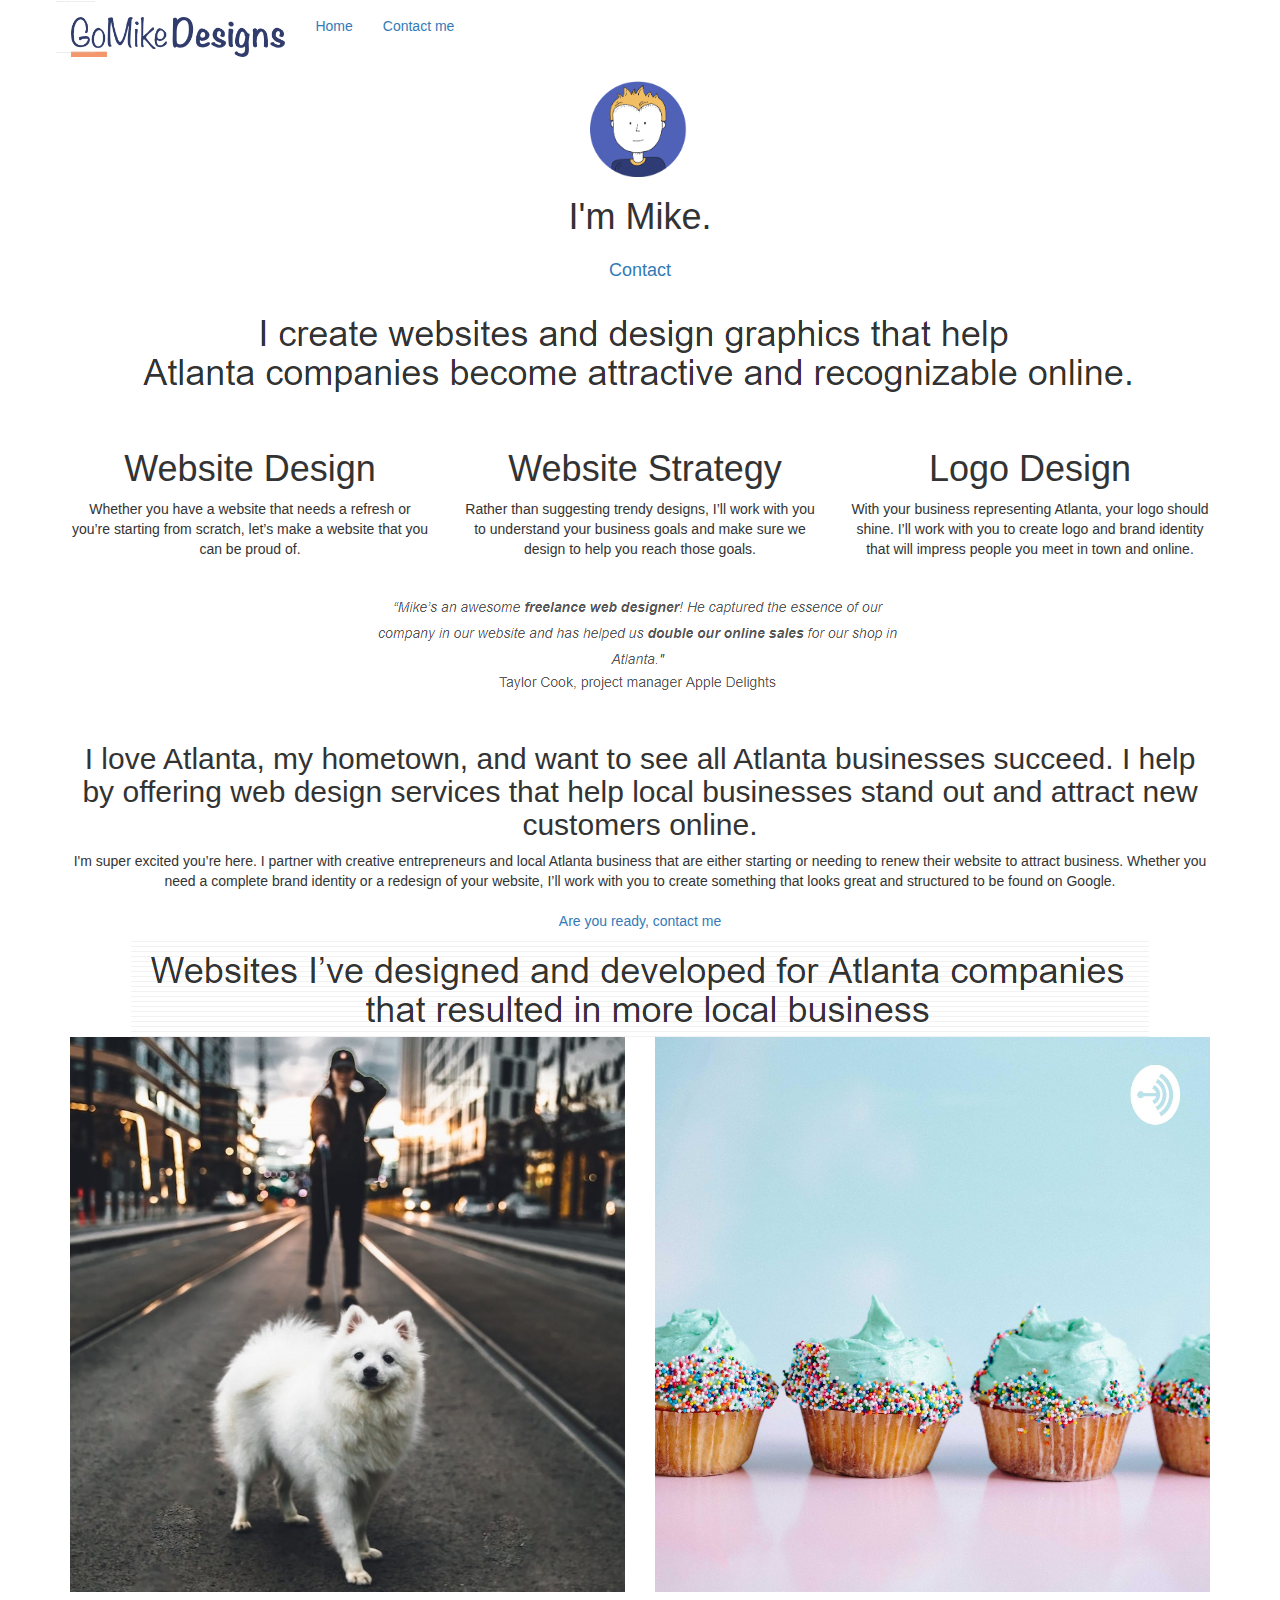
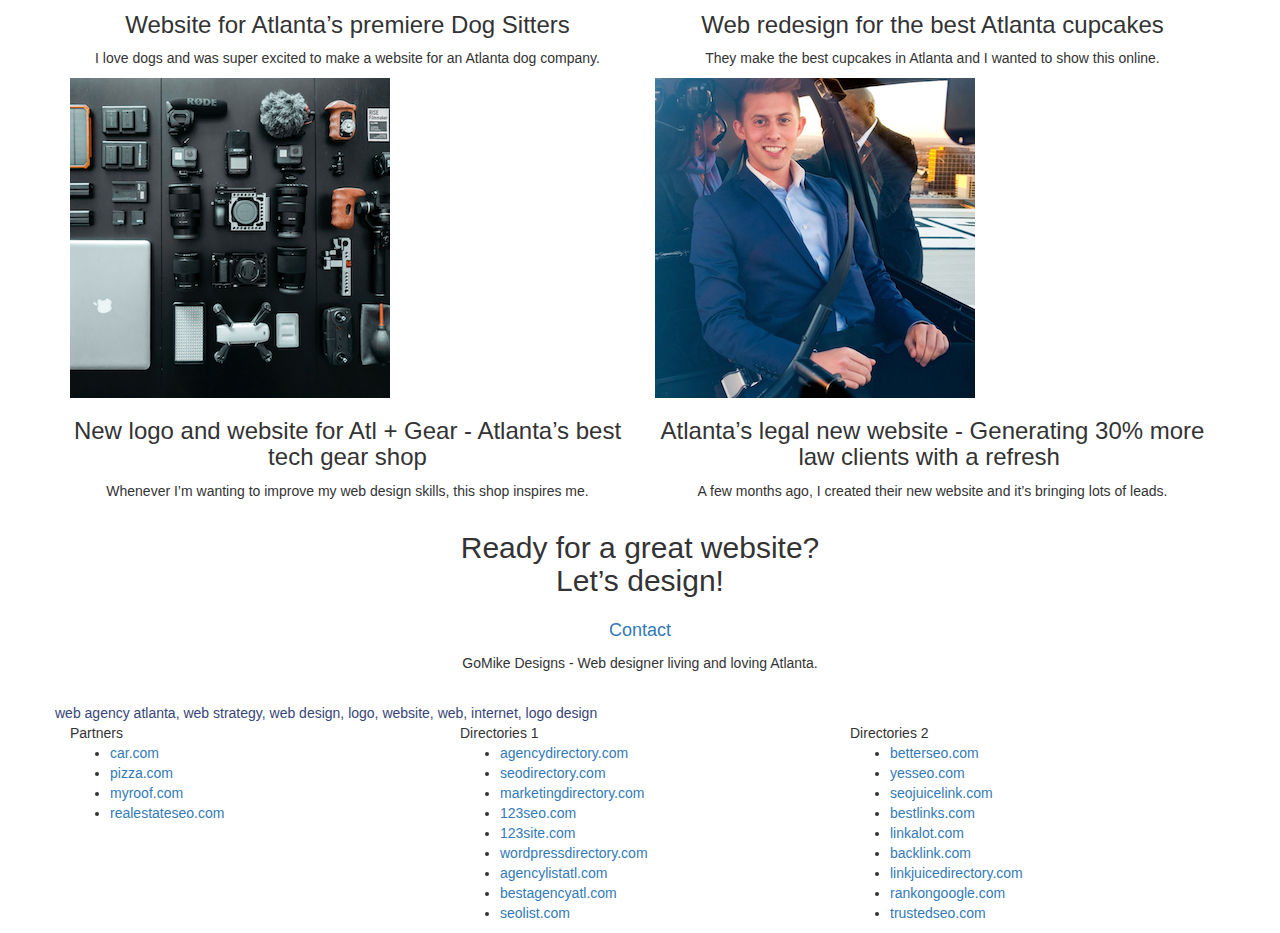
==== index.html @ 434ac01a "Update index.html" ====
<!doctype html>
<html lang="Default">
<head>
    <meta charset="utf-8">
    <meta name="keywords" content="seo, google, website, internet, web design, design agency, design agency, design agency, design agency, design agency, design agency, logo design atlanta">
    <meta name="description" content="I'm Mike and your should hire me to build your website">
    <meta name="viewport" content="width=device-width, initial-scale=1.0, viewport-fit=cover">
    <link rel="shortcut icon" type="image/png" href="favicon.jpg">
    
	<link rel="stylesheet" type="text/css" href="./css/bootstrap.css">
	<link rel="stylesheet" type="text/css" href="style.css">
	<link rel="stylesheet" type="text/css" href="./css/font-awesome.css">
	<link rel="stylesheet" type="text/css" href="./css/et-line.css">
	
    
	<script src="./js/jquery-2.1.0.js"></script>
	<script src="./js/bootstrap.js"></script>
	<script src="./js/blocs.js"></script>
	<script src="./js/jquery.touchSwipe.js"></script>
	<script src="./js/gmaps.js"></script>

    <title>.</title>

    
<!-- Analytics -->
 
<!-- Analytics END -->
    
</head>
<body>
<!-- Main container -->
<div class="page-container">
    
<!-- bloc-0 -->
<div class="bloc bgc-white l-bloc " id="bloc-0">
	<div class="container bloc-sm">
		<nav class="navbar row">
			<div class="navbar-header">
					<div class="keywords" style="color:#cccccc;font-size:1px;">web agency atlanta, web strategy, web design, logo, website, web, internet, logo design</div>
				<a class="navbar-brand" href="index.html"><img src="img/atlanta%20web%20design%20logo.png" alt="logo, seo, google, website, internet, web design, design agency" height="40" /></a>
					<div class="keywords" style="color:#cccccc;font-size:1px;">web agency atlanta, web strategy, web design, logo, website, web, internet, logo design</div>

				<button id="nav-toggle" type="button" class="ui-navbar-toggle navbar-toggle" data-toggle="collapse" data-target=".navbar-1">
					<span class="sr-only">Toggle navigation</span><span class="icon-bar"></span><span class="icon-bar"></span><span class="icon-bar"></span>
				</button>
			</div>
			<div class="collapse navbar-collapse navbar-1 special-dropdown-nav" aria-label="Primary">
				<ul class="site-navigation nav navbar-nav">
					<li>
						<a href="index.html">Home</a>
					</li>
					<li>
					</li>
					<li>
						<a href="page2.html">Contact me</a>
					</li>
				</ul>
			</div>
		</nav>
	</div>
</div>
<!-- bloc-0 END -->

<!-- bloc-1-hero -->
<div class="bloc bgc-dark-slate-blue bg-atlanta-20made-20sign d-bloc bg-t-edge bloc-bg-texture texture-paper b-parallax" id="bloc-1-hero">
	<div class="container bloc-lg">
		<div class="row tight-width-whitespace">
			<div class="col-sm-12">
				<img src="img/atlanta%20web%20designer%20mike.png" class="center-block image-resize-mode" width="100" alt="atlanta web designer mike,seo, google, website, internet, web design, design agency" />
				<h1 class="text-center hero-bloc-text tc-white ">
					I'm Mike.
				</h1>
				<div class="text-center">
					<a href="page2.html" class="btn btn-lg btn-clean btn-rd cta-hero btn-atomic-tangerine" id="cta-hero">Contact</a>
				</div>
			</div>
		</div>
	</div>
</div>
<!-- bloc-1-hero END -->

<!-- bloc-2-services -->
<div class="bloc bgc-white l-bloc" id="bloc-2-services">
	<div class="container bloc-md">
		<div class="row">
			<div class="col-sm-12 text-center">
				<img alt="web agency, web design, logo design, atlanta agency, mike" src="img/title.png" />
			</div>
		</div>
		<div class="row voffset-lg med-width-whitespace">
			<div class="col-sm-4">
				<div class="text-center">
					<span class="et-icon-browser sm-shadow icon-dark-slate-blue icons icon-lg"></span>
				</div>
				<h1 class="mg-md text-center service-header">
					Website Design
				</h1>
				<p class="text-center ">
					Whether you have a website that needs a refresh or you&rsquo;re starting from scratch, let&rsquo;s make a website that you can be proud of.
				</p>
			</div>
			<div class="col-sm-4">
				<div class="text-center">
					<span class="et-icon-presentation sm-shadow icon-dark-slate-blue icons icon-lg"></span>
				</div>
				<h1 class="mg-md text-center service-header">
					&nbsp;Website Strategy
				</h1>
				<p class="text-center ">
					Rather than suggesting trendy designs, I&rsquo;ll work with you to understand your business goals and make sure we design to help you reach those goals.<br>
				</p>
			</div>
			<div class="col-sm-4">
				<div class="text-center">
					<span class="et-icon-edit sm-shadow icon-dark-slate-blue icons icon-lg"></span>
				</div>
				<h1 class="mg-md text-center service-header">
					Logo Design
				</h1>
				<p class="text-center ">
					With your business representing Atlanta, your logo should shine. I&rsquo;ll work with you to create logo and brand identity that will impress people you meet in town and online.
				</p>
			</div>
		</div>
		<div class="row voffset-lg voffset">
			<div class="col-xs-12 col-md-8 col-md-offset-2 text-center">
				<img alt="web agency, web design, logo design " src="img/quote.png" />
			</div>
		</div>
	</div>
</div>
<!-- bloc-2-services END -->

<!-- bloc-3-what-i-do -->
<div class="bloc tc-white bgc-atomic-tangerine bloc-bg-texture texture-paper b-parallax bg-atlanta-20made-20sign-20orange d-bloc" id="bloc-3-what-i-do">
	<div class="container bloc-lg">
		<div class="row tight-width-whitespace black-background">
			<div class="col-sm-12">
				<h2 class="mg-md text-center tc-white">
					I love Atlanta, my hometown, and want to see all Atlanta businesses succeed. I help by offering web design services that help local businesses stand out and attract new customers online.<br>
				</h2>
				<p class="text-center white">
					I'm super excited you&rsquo;re here. I partner with creative entrepreneurs and local Atlanta business that are either starting or needing to renew their website to attract business. Whether you need a complete brand identity or a redesign of your website, I&rsquo;ll work with you to create something that looks great and structured to be found on Google.<br><br><a class="ltc-white bold-link" href="page2.html">Are you ready, contact me</a><br>
				</p>
			</div>
		</div>
	</div>
</div>
<!-- bloc-3-what-i-do END -->

<!-- bloc-4-portfolio -->
<div class="bloc bgc-white bg-lines-h2-bg bg-repeat l-bloc" id="bloc-4-portfolio">
	<div class="container bloc-lg">
		<div class="row">
			<div class="col-sm-12 text-center">
								<img alt="web agency, web design, logo design " src="img/title2.png" />

			</div>
		</div>
		<div class="row tight-width-whitespace portfolio-row">
			<div class="col-sm-6">
				<a href="#" data-lightbox="img/11.jpg" data-gallery-id="gallery-1" data-caption="Website for Atlanta's Premiere dog salon" data-frame="snapshot-lb"><img src="img/11.jpg" class="img-responsive portfolio-thumb" alt="seo, google, website, internet, web design, design agency website for dog salon"/></a>
				<h3 class="mg-md text-center">
					Website for Atlanta&rsquo;s premiere Dog Sitters
				</h3>
				<p class="text-center">
					I love dogs and was super excited to make a website for an Atlanta dog company.
				</p>
			</div>
			<div class="col-sm-6">
				<a href="#" data-lightbox="img/2.jpg" data-gallery-id="gallery-1" data-caption="web redesign for the best cupcakes in Atlanta" data-frame="snapshot-lb"><img src="img/2.jpg" class="img-responsive portfolio-thumb" alt="seo, google, website, internet, web design, design agency website for best cupcakes in atlanta"/></a>
				<h3 class="mg-md text-center">
					Web redesign for the best Atlanta&nbsp;cupcakes
				</h3>
				<p class="text-center">
					They make the best cupcakes in Atlanta and I wanted to show this online.
				</p>
			</div>
		</div>
		<div class="row tight-width-whitespace portfolio-row">
			<div class="col-sm-6">
				<a href="#" data-lightbox="img/3.bmp" data-gallery-id="gallery-1" data-caption="New logo and website for Atlanta's best tech gear shop" data-frame="snapshot-lb"><img src="img/3.bmp" class="img-responsive portfolio-thumb" alt="3.jpg" /></a>
				<h3 class="mg-md text-center">
					New logo and website for Atl + Gear - Atlanta&rsquo;s best tech gear shop
				</h3>
				<p class="text-center">
					Whenever I&rsquo;m wanting to improve my web design skills, this shop inspires me.
				</p>
			</div>
			<div class="col-sm-6">
				<a href="#" data-lightbox="img/4.bmp" data-gallery-id="gallery-1" data-caption="Atlanta's legal website generates 30% more clients after web redesign" data-frame="snapshot-lb"><img src="img/4.bmp" class="img-responsive portfolio-thumb" alt="seo, google, website, internet, web design, Atlanta's legal website generates 30% more clients after web redesign" /></a>
				<h3 class="mg-md text-center">
					Atlanta&rsquo;s legal new website - Generating 30% more law clients with a refresh&nbsp;
				</h3>
				<p class="text-center">
					A few months ago, I created their new website and it&rsquo;s bringing lots of leads.
				</p>
			</div>
		</div>
	</div>
</div>
<!-- bloc-4-portfolio END -->

<!-- bloc-5-cta -->
<div class="bloc bgc-dark-slate-blue bg-atlanta-20made-20sign d-bloc bloc-bg-texture texture-paper" id="bloc-5-cta">
	<div class="container bloc-lg">
		<div class="row">
			<h2 class="mg-md text-center tc-white">
				Ready for a great website? <br>Let&rsquo;s design!
			</h2>
			<div class="col-sm-12 text-center">
				<a href="page2.html" class="btn btn-atomic-tangerine btn-clean btn-rd btn-lg cta-hero">Contact</a>
			</div>
		</div>
	</div>
</div>
<!-- bloc-5-cta END -->

<!-- Footer - bloc-8 -->
<div class="bloc bgc-dark-slate-blue d-bloc" id="bloc-8">
	<div class="container bloc-sm">
		<div class="row">
			<div class="col-sm-12">
				<p class="text-center white">
					GoMike Designs - Web designer living and loving Atlanta.<br>
				</p>
				<div class="row row-no-gutters social">
					<div class="col-sm-3">
						<div class="text-center">
							<a class="social" href="index.html"><span class="fa fa-twitter icon-md"></span></a>
						</div>
					</div>
					<div class="col-sm-3">
						<div class="text-center">
							<a class="social" href="index.html"><span class="fa fa-facebook icon-md"></span></a>
						</div>
					</div>
					<div class="col-sm-3">
						<div class="text-center">
							<a class="social" href="index.html"><span class="fa fa-dribbble icon-md"></span></a>
						</div>
					</div>
					<div class="col-sm-3">
						<div class="text-center">
							<a class="social" href="index.html"><span class="fa fa-instagram icon-md"></span></a>
						</div>
					</div>

					<div class="keywords" style="color:#364577;">web agency atlanta, web strategy, web design, logo, website, web, internet, logo design</div>

				</div>
					<div class="row">
					<div class="col-sm-4">
						Partners
							<ul>
								<li><a href="car.com">car.com</a></li>
								<li><a href="pizza.com">pizza.com</a></li>
								<li><a href="myroof.com">myroof.com</a></li>
								<li><a href="realestateseo.com">realestateseo.com</a></li>
							</ul>		
					</div>
					<div class="col-sm-4">
						Directories 1
						<ul>
							<li><a href="agencydirectory.com">agencydirectory.com</a></li>
							<li><a href="seodirectory.com">seodirectory.com</a></li>
							<li><a href="marketingdirectory.com">marketingdirectory.com</a></li>
							<li><a href="123seo.com">123seo.com</a></li>
							<li><a href="123site.com">123site.com</a></li>
							<li><a href="wordpressdirectory.com">wordpressdirectory.com</a></li>
							<li><a href="agencylistatl.com">agencylistatl.com</a></li>
							<li><a href="bestagencyatl.com">bestagencyatl.com</a></li>
							<li><a href="seolist.com">seolist.com</a></li>
						</ul>
					</div>
					<div class="col-sm-4">
						Directories 2
						<ul>
							<li><a href="betterseo.com">betterseo.com</a></li>
							<li><a href="yesseo.com">yesseo.com</a></li>
							<li><a href="seojuicelink.com">seojuicelink.com</a></li>
							<li><a href="bestlinks.com">bestlinks.com</a></li>
							<li><a href="linkalot.com">linkalot.com</a></li>
							<li><a href="backlink.com">backlink.com</a></li>
							<li><a href="linkjuicedirectory.com">linkjuicedirectory.com</a></li>
							<li><a href="rankongoogle.com">rankongoogle.com</a></li>
							<li><a href="trustedseo.com">trustedseo.com</a></li>
						</ul>
					</div>
				</div>
			</div>
		</div>
	</div>
</div>
<!-- Footer - bloc-8 END -->

</div>
<!-- Main container END -->
    

</body>
</html>
---- css/et-line.css ----
@font-face {
    font-family: et-line;
    src: url(../fonts/et-line.eot);
    src: url(../fonts/et-line.eot?#iefix) format('embedded-opentype'), url(../fonts/et-line.woff) format('woff'), url(../fonts/et-line.ttf) format('truetype'), url(../fonts/et-line.svg#et-line) format('svg');
    font-weight: 400;
    font-style: normal
}

.et-icon-adjustments,
.et-icon-alarmclock,
.et-icon-anchor,
.et-icon-aperture,
.et-icon-attachment,
.et-icon-bargraph,
.et-icon-basket,
.et-icon-beaker,
.et-icon-bike,
.et-icon-book-open,
.et-icon-briefcase,
.et-icon-browser,
.et-icon-calendar,
.et-icon-camera,
.et-icon-caution,
.et-icon-chat,
.et-icon-circle-compass,
.et-icon-clipboard,
.et-icon-clock,
.et-icon-cloud,
.et-icon-compass,
.et-icon-desktop,
.et-icon-dial,
.et-icon-document,
.et-icon-documents,
.et-icon-download,
.et-icon-dribbble,
.et-icon-edit,
.et-icon-envelope,
.et-icon-expand,
.et-icon-facebook,
.et-icon-flag,
.et-icon-focus,
.et-icon-gears,
.et-icon-genius,
.et-icon-gift,
.et-icon-global,
.et-icon-globe,
.et-icon-googleplus,
.et-icon-grid,
.et-icon-happy,
.et-icon-hazardous,
.et-icon-heart,
.et-icon-hotairballoon,
.et-icon-hourglass,
.et-icon-key,
.et-icon-laptop,
.et-icon-layers,
.et-icon-lifesaver,
.et-icon-lightbulb,
.et-icon-linegraph,
.et-icon-linkedin,
.et-icon-lock,
.et-icon-magnifying-glass,
.et-icon-map,
.et-icon-map-pin,
.et-icon-megaphone,
.et-icon-mic,
.et-icon-mobile,
.et-icon-newspaper,
.et-icon-notebook,
.et-icon-paintbrush,
.et-icon-paperclip,
.et-icon-pencil,
.et-icon-phone,
.et-icon-picture,
.et-icon-pictures,
.et-icon-piechart,
.et-icon-presentation,
.et-icon-pricetags,
.et-icon-printer,
.et-icon-profile-female,
.et-icon-profile-male,
.et-icon-puzzle,
.et-icon-quote,
.et-icon-recycle,
.et-icon-refresh,
.et-icon-ribbon,
.et-icon-rss,
.et-icon-sad,
.et-icon-scissors,
.et-icon-scope,
.et-icon-search,
.et-icon-shield,
.et-icon-speedometer,
.et-icon-strategy,
.et-icon-streetsign,
.et-icon-tablet,
.et-icon-target,
.et-icon-telescope,
.et-icon-toolbox,
.et-icon-tools,
.et-icon-tools-2,
.et-icon-trophy,
.et-icon-tumblr,
.et-icon-twitter,
.et-icon-upload,
.et-icon-video,
.et-icon-wallet,
.et-icon-wine {
    font-family: et-line;
    speak: none;
    font-style: normal;
    font-weight: 400;
    font-variant: normal;
    text-transform: none;
    line-height: 1;
    -webkit-font-smoothing: antialiased;
    -moz-osx-font-smoothing: grayscale;
    display: inline-block
}

.et-icon-mobile:before {
    content: "\e000"
}

.et-icon-laptop:before {
    content: "\e001"
}

.et-icon-desktop:before {
    content: "\e002"
}

.et-icon-tablet:before {
    content: "\e003"
}

.et-icon-phone:before {
    content: "\e004"
}

.et-icon-document:before {
    content: "\e005"
}

.et-icon-documents:before {
    content: "\e006"
}

.et-icon-search:before {
    content: "\e007"
}

.et-icon-clipboard:before {
    content: "\e008"
}

.et-icon-newspaper:before {
    content: "\e009"
}

.et-icon-notebook:before {
    content: "\e00a"
}

.et-icon-book-open:before {
    content: "\e00b"
}

.et-icon-browser:before {
    content: "\e00c"
}

.et-icon-calendar:before {
    content: "\e00d"
}

.et-icon-presentation:before {
    content: "\e00e"
}

.et-icon-picture:before {
    content: "\e00f"
}

.et-icon-pictures:before {
    content: "\e010"
}

.et-icon-video:before {
    content: "\e011"
}

.et-icon-camera:before {
    content: "\e012"
}

.et-icon-printer:before {
    content: "\e013"
}

.et-icon-toolbox:before {
    content: "\e014"
}

.et-icon-briefcase:before {
    content: "\e015"
}

.et-icon-wallet:before {
    content: "\e016"
}

.et-icon-gift:before {
    content: "\e017"
}

.et-icon-bargraph:before {
    content: "\e018"
}

.et-icon-grid:before {
    content: "\e019"
}

.et-icon-expand:before {
    content: "\e01a"
}

.et-icon-focus:before {
    content: "\e01b"
}

.et-icon-edit:before {
    content: "\e01c"
}

.et-icon-adjustments:before {
    content: "\e01d"
}

.et-icon-ribbon:before {
    content: "\e01e"
}

.et-icon-hourglass:before {
    content: "\e01f"
}

.et-icon-lock:before {
    content: "\e020"
}

.et-icon-megaphone:before {
    content: "\e021"
}

.et-icon-shield:before {
    content: "\e022"
}

.et-icon-trophy:before {
    content: "\e023"
}

.et-icon-flag:before {
    content: "\e024"
}

.et-icon-map:before {
    content: "\e025"
}

.et-icon-puzzle:before {
    content: "\e026"
}

.et-icon-basket:before {
    content: "\e027"
}

.et-icon-envelope:before {
    content: "\e028"
}

.et-icon-streetsign:before {
    content: "\e029"
}

.et-icon-telescope:before {
    content: "\e02a"
}

.et-icon-gears:before {
    content: "\e02b"
}

.et-icon-key:before {
    content: "\e02c"
}

.et-icon-paperclip:before {
    content: "\e02d"
}

.et-icon-attachment:before {
    content: "\e02e"
}

.et-icon-pricetags:before {
    content: "\e02f"
}

.et-icon-lightbulb:before {
    content: "\e030"
}

.et-icon-layers:before {
    content: "\e031"
}

.et-icon-pencil:before {
    content: "\e032"
}

.et-icon-tools:before {
    content: "\e033"
}

.et-icon-tools-2:before {
    content: "\e034"
}

.et-icon-scissors:before {
    content: "\e035"
}

.et-icon-paintbrush:before {
    content: "\e036"
}

.et-icon-magnifying-glass:before {
    content: "\e037"
}

.et-icon-circle-compass:before {
    content: "\e038"
}

.et-icon-linegraph:before {
    content: "\e039"
}

.et-icon-mic:before {
    content: "\e03a"
}

.et-icon-strategy:before {
    content: "\e03b"
}

.et-icon-beaker:before {
    content: "\e03c"
}

.et-icon-caution:before {
    content: "\e03d"
}

.et-icon-recycle:before {
    content: "\e03e"
}

.et-icon-anchor:before {
    content: "\e03f"
}

.et-icon-profile-male:before {
    content: "\e040"
}

.et-icon-profile-female:before {
    content: "\e041"
}

.et-icon-bike:before {
    content: "\e042"
}

.et-icon-wine:before {
    content: "\e043"
}

.et-icon-hotairballoon:before {
    content: "\e044"
}

.et-icon-globe:before {
    content: "\e045"
}

.et-icon-genius:before {
    content: "\e046"
}

.et-icon-map-pin:before {
    content: "\e047"
}

.et-icon-dial:before {
    content: "\e048"
}

.et-icon-chat:before {
    content: "\e049"
}

.et-icon-heart:before {
    content: "\e04a"
}

.et-icon-cloud:before {
    content: "\e04b"
}

.et-icon-upload:before {
    content: "\e04c"
}

.et-icon-download:before {
    content: "\e04d"
}

.et-icon-target:before {
    content: "\e04e"
}

.et-icon-hazardous:before {
    content: "\e04f"
}

.et-icon-piechart:before {
    content: "\e050"
}

.et-icon-speedometer:before {
    content: "\e051"
}

.et-icon-global:before {
    content: "\e052"
}

.et-icon-compass:before {
    content: "\e053"
}

.et-icon-lifesaver:before {
    content: "\e054"
}

.et-icon-clock:before {
    content: "\e055"
}

.et-icon-aperture:before {
    content: "\e056"
}

.et-icon-quote:before {
    content: "\e057"
}

.et-icon-scope:before {
    content: "\e058"
}

.et-icon-alarmclock:before {
    content: "\e059"
}

.et-icon-refresh:before {
    content: "\e05a"
}

.et-icon-happy:before {
    content: "\e05b"
}

.et-icon-sad:before {
    content: "\e05c"
}

.et-icon-facebook:before {
    content: "\e05d"
}

.et-icon-twitter:before {
    content: "\e05e"
}

.et-icon-googleplus:before {
    content: "\e05f"
}

.et-icon-rss:before {
    content: "\e060"
}

.et-icon-tumblr:before {
    content: "\e061"
}

.et-icon-linkedin:before {
    content: "\e062"
}

.et-icon-dribbble:before {
    content: "\e063"
}
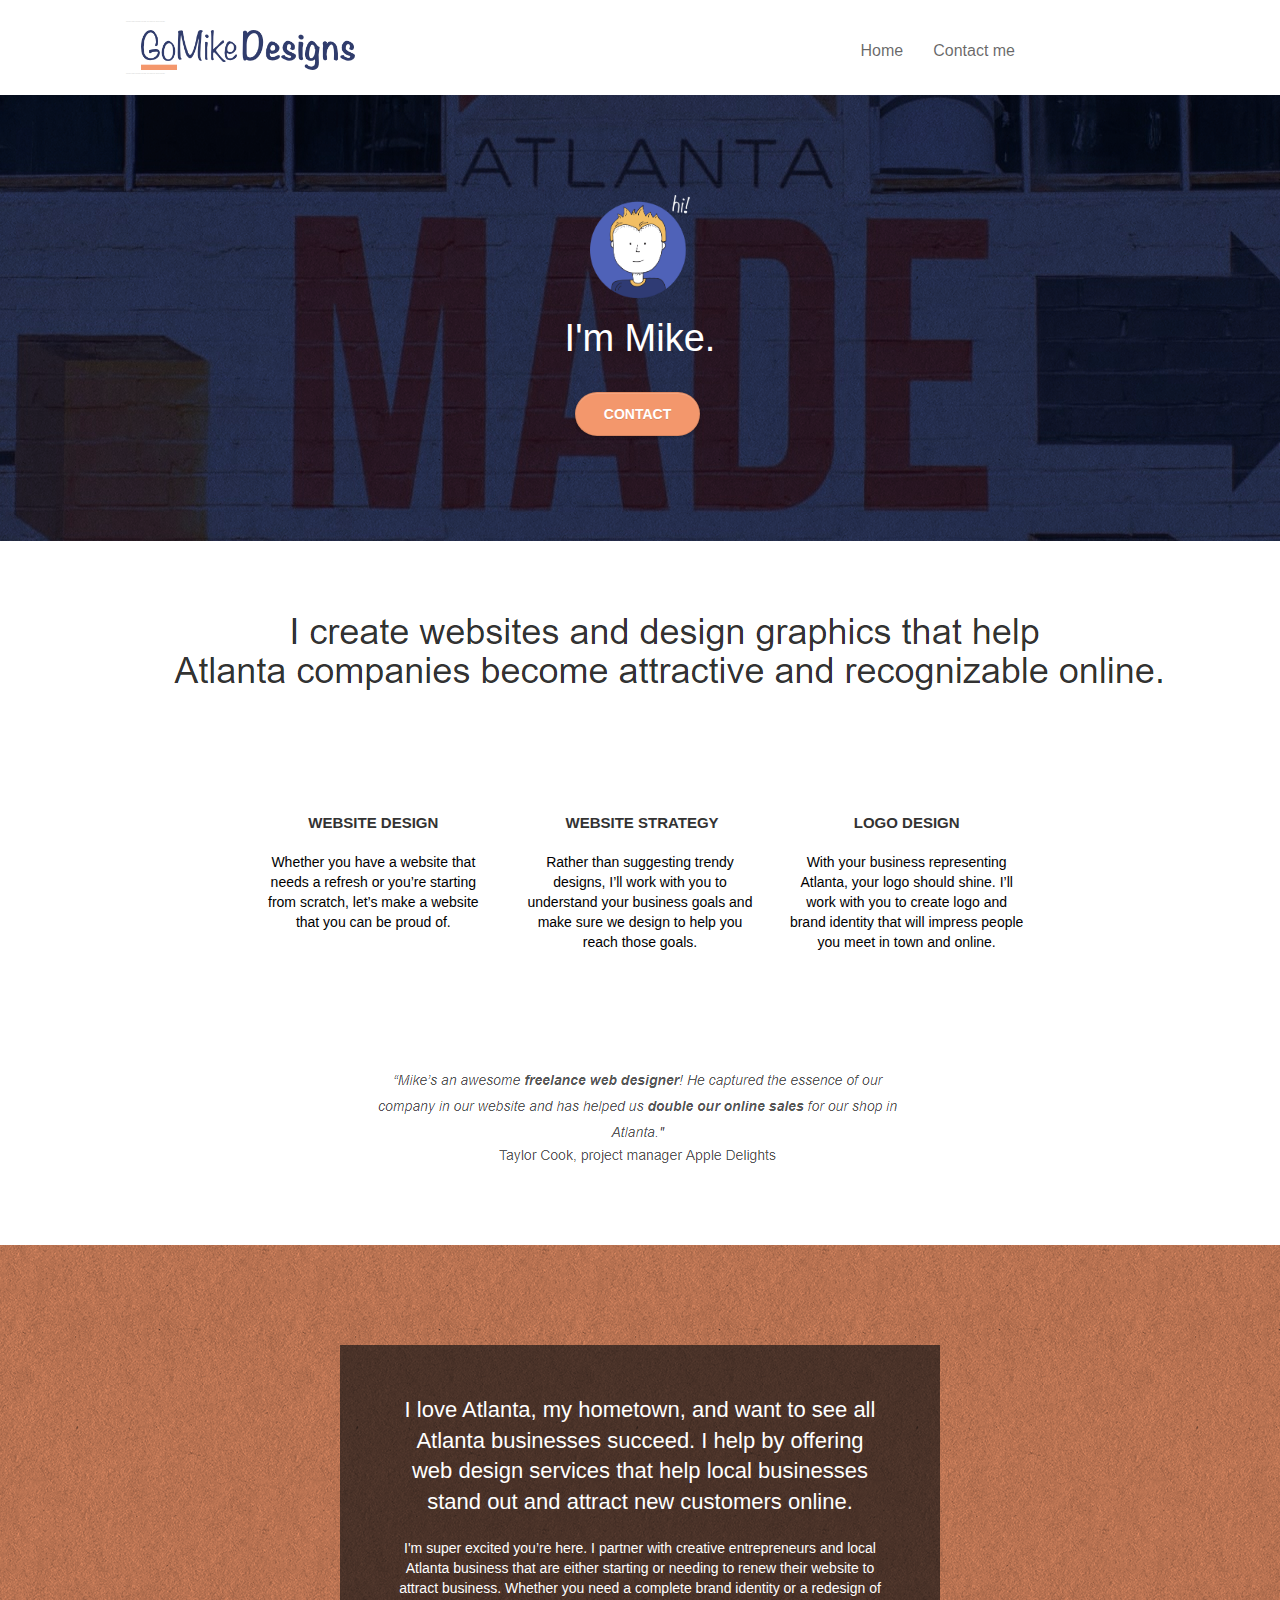
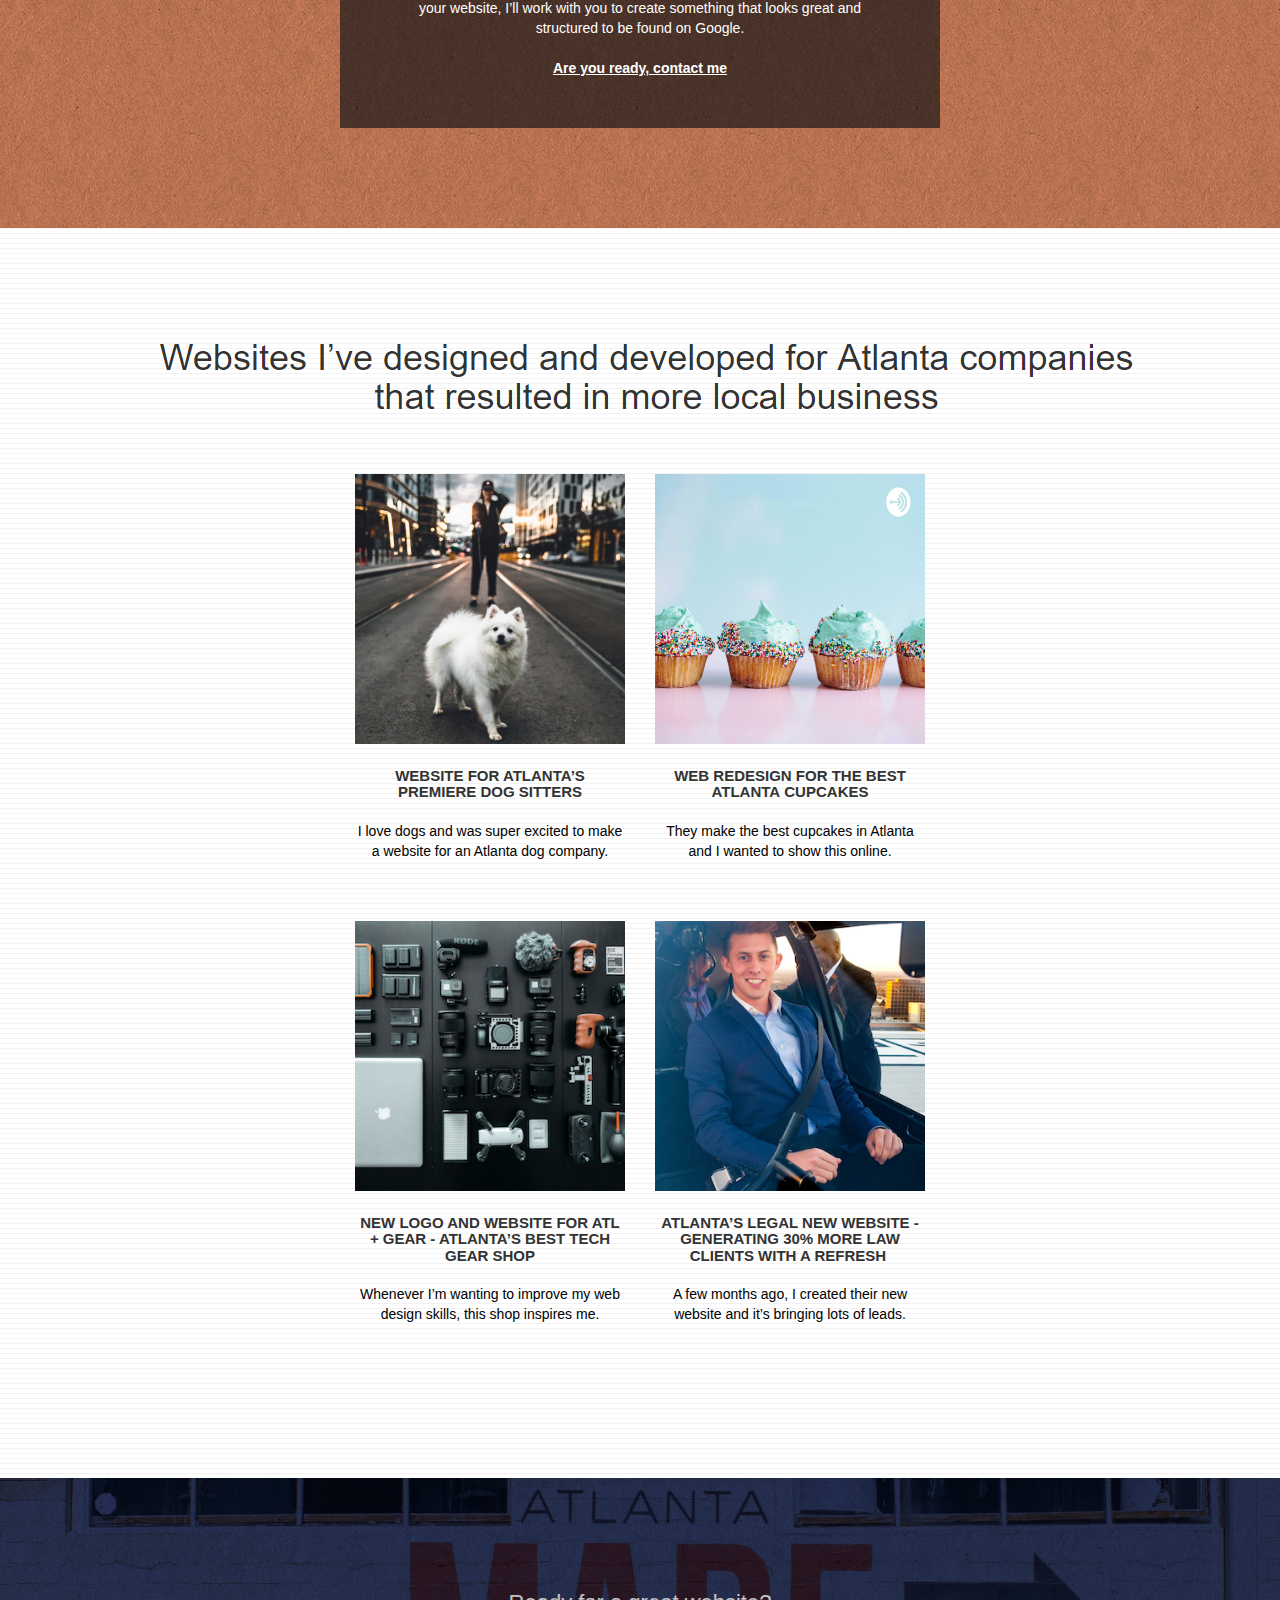
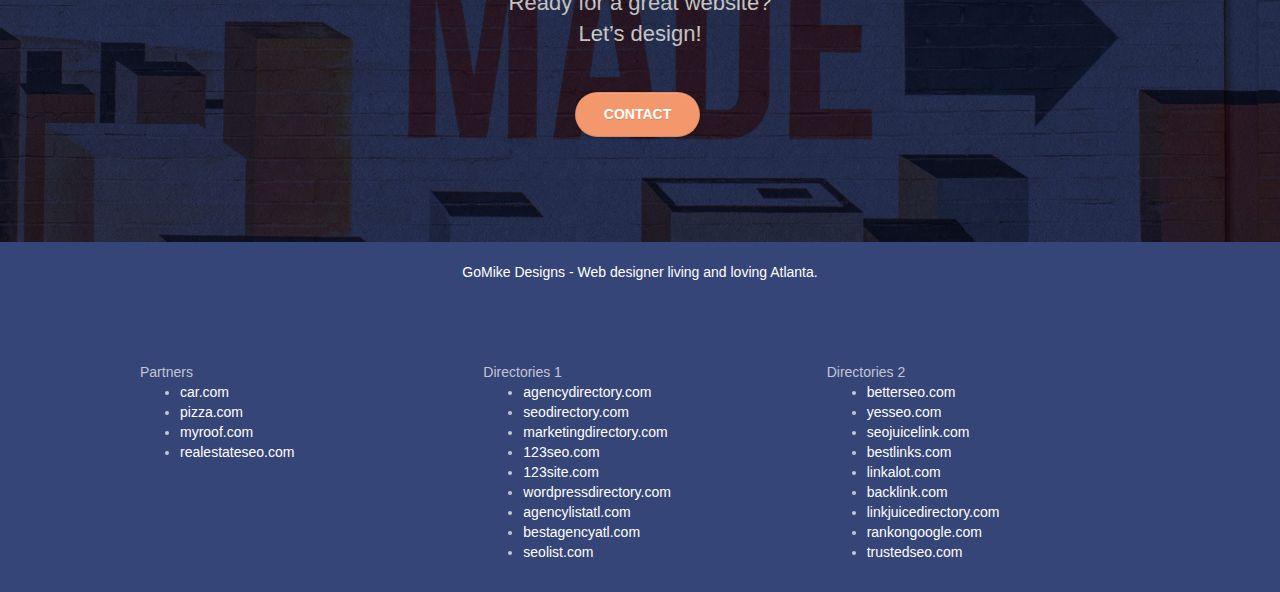
==== commit 5b67eea4: "Update index.html" ====
--- a/index.html
+++ b/index.html
@@ -19,7 +19,7 @@
 	<script src="./js/jquery.touchSwipe.js"></script>
 	<script src="./js/gmaps.js"></script>
 
-    <title>.</title>
+    <title>freelance web designer Atlanta</title>
 
     
 <!-- Analytics -->
@@ -48,8 +48,6 @@
 				<ul class="site-navigation nav navbar-nav">
 					<li>
 						<a href="index.html">Home</a>
-					</li>
-					<li>
 					</li>
 					<li>
 						<a href="page2.html">Contact me</a>
--- a/style.css
+++ b/style.css
@@ -0,0 +1,1088 @@
+body {
+    margin: 0;
+    padding: 0;
+    background: #FFF;
+    overflow-x: hidden;
+    -webkit-font-smoothing: antialiased;
+    -moz-osx-font-smoothing: grayscale;
+}
+
+a,
+button {
+    transition: all .3s ease-in-out;
+    outline: none!important;
+    color:white;
+}
+
+a:hover {
+    text-decoration: none;
+    cursor: pointer;
+    color:#d36d19;
+}
+
+#page-loading-blocs-notifaction {
+    position: fixed;
+    top: 0;
+    bottom: 0;
+    width: 100%;
+    z-index: 100000;
+    background: #FFFFFF url("img/pageload-spinner.gif") no-repeat center center;
+}
+
+.bloc {
+    width: 100%;
+    clear: both;
+    background: 50% 50% no-repeat;
+    padding: 0 50px;
+    -webkit-background-size: cover;
+    -moz-background-size: cover;
+    -o-background-size: cover;
+    background-size: cover;
+    position: relative;
+}
+
+.bloc .container {
+    padding-left: 0;
+    padding-right: 0;
+}
+
+.bloc-lg {
+    padding: 100px 50px;
+}
+
+.bloc-md {
+    padding: 50px;
+}
+
+.bloc-sm {
+    padding: 20px 50px;
+}
+
+.bg-center,
+.bg-l-edge,
+.bg-r-edge,
+.bg-t-edge,
+.bg-b-edge,
+.bg-tl-edge,
+.bg-bl-edge,
+.bg-tr-edge,
+.bg-br-edge,
+.bg-repeat {
+    -webkit-background-size: auto!important;
+    -moz-background-size: auto!important;
+    -o-background-size: auto!important;
+    background-size: auto!important;
+}
+
+.bg-repeat {
+    background: repeat;
+}
+
+.bg-t-edge {
+    background: top no-repeat;
+}
+
+.bloc-bg-texture::before {
+    content: "";
+    background-size: 2px 2px;
+    position: absolute;
+    top: 0;
+    bottom: 0;
+    left: 0;
+    right: 0;
+}
+
+.texture-paper::before {
+    background: url("img/texture-paper.png");
+    background-size: 280px 280px;
+}
+
+.b-parallax {
+    background-attachment: fixed;
+}
+
+.d-bloc {
+    color: rgba(255, 255, 255, .7);
+}
+
+.d-bloc button:hover {
+    color: rgba(255, 255, 255, .9);
+}
+
+.d-bloc .icon-round,
+.d-bloc .icon-square,
+.d-bloc .icon-rounded,
+.d-bloc .icon-semi-rounded-a,
+.d-bloc .icon-semi-rounded-b {
+    border-color: rgba(255, 255, 255, .9);
+}
+
+.d-bloc .divider-h span {
+    border-color: rgba(255, 255, 255, .2);
+}
+
+.d-bloc .a-btn,
+.d-bloc .navbar a,
+.d-bloc .navbar-brand,
+.d-bloc a .icon-sm,
+.d-bloc a .icon-md,
+.d-bloc a .icon-lg,
+.d-bloc a .icon-xl,
+.d-bloc h1 a,
+.d-bloc h2 a,
+.d-bloc h3 a,
+.d-bloc h4 a,
+.d-bloc h5 a,
+.d-bloc h6 a,
+.d-bloc p a {
+    color: rgba(255, 255, 255, .6);
+}
+
+.d-bloc .a-btn:hover,
+.d-bloc .navbar a:hover,
+.d-bloc .navbar-brand:hover,
+.d-bloc a:hover .icon-sm,
+.d-bloc a:hover .icon-md,
+.d-bloc a:hover .icon-lg,
+.d-bloc a:hover .icon-xl,
+.d-bloc h1 a:hover,
+.d-bloc h2 a:hover,
+.d-bloc h3 a:hover,
+.d-bloc h4 a:hover,
+.d-bloc h5 a:hover,
+.d-bloc h6 a:hover,
+.d-bloc p a:hover {
+    color: rgba(255, 255, 255, 1);
+}
+
+.d-bloc .navbar-toggle .icon-bar {
+    background: rgba(255, 255, 255, 1);
+}
+
+.d-bloc .btn-wire,
+.d-bloc .btn-wire:hover {
+    color: rgba(255, 255, 255, 1);
+    border-color: rgba(255, 255, 255, 1);
+}
+
+.d-bloc .panel {
+    color: rgba(0, 0, 0, .5);
+}
+
+.d-bloc .panel button:hover {
+    color: rgba(0, 0, 0, .7);
+}
+
+.d-bloc .panel icon {
+    border-color: rgba(0, 0, 0, .7);
+}
+
+.d-bloc .panel .divider-h span {
+    border-color: rgba(0, 0, 0, .1);
+}
+
+.d-bloc .panel .a-btn {
+    color: rgba(0, 0, 0, .6);
+}
+
+.d-bloc .panel .a-btn:hover {
+    color: rgba(0, 0, 0, 1);
+}
+
+.d-bloc .panel .btn-wire,
+.d-bloc .panel .btn-wire:hover {
+    color: rgba(0, 0, 0, .7);
+    border-color: rgba(0, 0, 0, .3);
+}
+
+.d-bloc .panel,
+.l-bloc {
+    color: rgba(0, 0, 0);
+}
+
+.d-bloc .panel button:hover,
+.l-bloc button:hover {
+    color: rgba(0, 0, 0, .7);
+}
+
+.l-bloc .icon-round,
+.l-bloc .icon-square,
+.l-bloc .icon-rounded,
+.l-bloc .icon-semi-rounded-a,
+.l-bloc .icon-semi-rounded-b {
+    border-color: rgba(0, 0, 0, .7);
+}
+
+.d-bloc .panel .divider-h span,
+.l-bloc .divider-h span {
+    border-color: rgba(0, 0, 0, .1);
+}
+
+.d-bloc .panel .a-btn,
+.l-bloc .a-btn,
+.l-bloc .navbar a,
+.l-bloc .navbar-brand,
+.l-bloc a .icon-sm,
+.l-bloc a .icon-md,
+.l-bloc a .icon-lg,
+.l-bloc a .icon-xl,
+.l-bloc h1 a,
+.l-bloc h2 a,
+.l-bloc h3 a,
+.l-bloc h4 a,
+.l-bloc h5 a,
+.l-bloc h6 a,
+.l-bloc p a {
+    color: rgba(0, 0, 0, .6);
+}
+
+.d-bloc .panel .a-btn:hover,
+.l-bloc .a-btn:hover,
+.l-bloc .navbar a:hover,
+.l-bloc .navbar-brand:hover,
+.l-bloc a:hover .icon-sm,
+.l-bloc a:hover .icon-md,
+.l-bloc a:hover .icon-lg,
+.l-bloc a:hover .icon-xl,
+.l-bloc h1 a:hover,
+.l-bloc h2 a:hover,
+.l-bloc h3 a:hover,
+.l-bloc h4 a:hover,
+.l-bloc h5 a:hover,
+.l-bloc h6 a:hover,
+.l-bloc p a:hover {
+    color: rgba(0, 0, 0, 1);
+}
+
+.l-bloc .navbar-toggle .icon-bar {
+    color: rgba(0, 0, 0, .6);
+}
+
+.d-bloc .panel .btn-wire,
+.d-bloc .panel .btn-wire:hover,
+.l-bloc .btn-wire,
+.l-bloc .btn-wire:hover {
+    color: rgba(0, 0, 0, .7);
+    border-color: rgba(0, 0, 0, .3);
+}
+
+.voffset {
+    margin-top: 30px;
+}
+
+.voffset-lg {
+    margin-top: 80px;
+}
+
+.row-no-gutters {
+    margin-right: 0;
+    margin-left: 0;
+}
+
+.row.row-no-gutters > [class^="col-"],
+.row.row-no-gutters > [class*=" col-"] {
+    padding-right: 0;
+    padding-left: 0;
+}
+
+#bloc-2-services p {
+    font-size: 14px;
+}
+
+.navbar {
+    margin-bottom: 0;
+    z-index: 1;
+}
+
+.navbar-brand {
+    height: auto;
+    padding: 3px 15px;
+    font-size: 25px;
+    font-weight: normal;
+    font-weight: 600;
+    line-height: 44px;
+}
+
+.navbar-brand img {
+    max-height: 200px;
+    margin: 0 5px 0 0;
+    display: inline;
+}
+
+.navbar-brand img[src$=svg] {
+    min-width: 100px;
+}
+
+.nav-center .navbar-brand img {
+    margin: 0;
+}
+
+.navbar .nav {
+    padding-top: 2px;
+    margin-right: -16px;
+    float: right;
+    z-index: 1;
+    list-style: none;
+    right: 140px;
+}
+
+.navbar .nav li a:hover {
+    color: #d36d19;
+}
+
+.nav > li {
+    float: left;
+    margin-top: 4px;
+    font-size: 16px;
+}
+
+.navbar-nav .open .dropdown-menu > li > a {
+    text-align: inherit;
+}
+
+.nav > li a:hover,
+.nav > li a:focus {
+    background: transparent;
+}
+
+.navbar-toggle {
+    margin: 10px 10px 0 0;
+    border: 0px;
+    display: none;
+}
+
+.navbar-toggle:hover {
+    background: transparent!important;
+}
+
+.navbar-toggle .icon-bar {
+    background-color: rgba(0, 0, 0, .5);
+    width: 26px;
+}
+
+.nav-invert .navbar .nav {
+    float: left;
+}
+
+.nav-invert .navbar-header,
+.nav-invert .navbar-brand {
+    float: right;
+    position: relative;
+    z-index: 2;
+}
+
+@media (min-width: 768px) {
+    .site-navigation {
+        position: absolute;
+        top: 50%;
+        right: 20px;
+        transform: translate(0, -50%);
+        -webkit-transform: translateY(-50%);
+    }
+    .nav > li .dropdown-menu a,
+    .nav > li .dropdown-menu a:hover {
+        color: #484848;
+    }
+    .nav-invert .site-navigation {
+        left: 0;
+        right: 0;
+    }
+    .nav-center {
+        text-align: center;
+    }
+    .nav-center .navbar-header {
+        width: 100%;
+    }
+    .nav-center .navbar-header,
+    .nav-center .navbar-brand,
+    .nav-center .nav > li {
+        float: none;
+        display: inline-block;
+    }
+    .nav-center .site-navigation {
+        position: relative;
+        width: 100%;
+        right: 0;
+        margin-right: 0px;
+        margin-top: 20px;
+    }
+    .nav-center.mini-nav .navbar-toggle {
+        float: none;
+        margin: 10px auto 0;
+    }
+}
+
+.nav > li > .dropdown a {
+    background: none!important;
+    display: block;
+    padding: 14px 15px;
+}
+
+nav .caret {
+    margin: 0 5px;
+}
+
+.dropdown-menu .dropdown-menu {
+    top: -8px;
+    left: 100%;
+}
+
+.dropdown-menu .dropmenu-flow-right {
+    top: 100%;
+    left: 0;
+    margin-left: -1px;
+    border-top-left-radius: 0;
+    border-top-right-radius: 0;
+}
+
+.dropdown-menu .dropdown span {
+    border: 4px solid black;
+    border-top-color: transparent;
+    border-right-color: transparent;
+    border-bottom-color: transparent;
+    margin: 6px -5px 0 0!important;
+    float: right;
+}
+
+.mg-md {
+    margin-top: 10px;
+    margin-bottom: 20px;
+}
+
+.mg-lg {
+    margin-top: 10px;
+    margin-bottom: 40px;
+}
+
+.btn {
+    margin: 0 5px 5px 0;
+}
+
+.btn.pull-right {
+    margin: 0 0 5px 5px;
+}
+
+.btn-d,
+.btn-d:hover,
+.btn-d:focus {
+    color: #FFF;
+    background: rgba(0, 0, 0, .3);
+}
+
+button {
+    outline: none!important;
+}
+
+.btn-rd {
+    border-radius: 40px;
+}
+
+.btn-clean {
+    border: 1px solid rgba(0, 0, 0, .08);
+    border-bottom-color: rgba(0, 0, 0, .1);
+    text-shadow: 0 1px 0 rgba(0, 0, 1, .1);
+    box-shadow: 0 1px 3px rgba(0, 0, 1, .25), inset 0 1px 0 0 rgba(255, 255, 255, .15);
+}
+
+.icon-md {
+    font-size: 30px!important;
+}
+
+.icon-lg {
+    font-size: 60px!important;
+}
+
+.sm-shadow {
+    text-shadow: 0 1px 2px rgba(0, 0, 0, .3);
+}
+
+.panel-sq,
+.panel-sq .panel-heading,
+.panel-sq .panel-footer {
+    border-radius: 0;
+}
+
+.panel-rd {
+    border-radius: 30px;
+}
+
+.panel-rd .panel-heading {
+    border-radius: 29px 29px 0 0;
+}
+
+.panel-rd .panel-footer {
+    border-radius: 0 0 29px 29px;
+}
+
+.form-control {
+    border-color: rgba(0, 0, 0, .1);
+    box-shadow: none;
+    width:320px;
+}
+
+.scrollToTop {
+    width: 40px;
+    height: 40px;
+    position: fixed;
+    bottom: 20px;
+    right: 20px;
+    opacity: 0;
+    z-index: 500;
+    transition: all .3s ease-in-out;
+}
+
+.scrollToTop span {
+    margin-top: 6px;
+}
+
+.showScrollTop {
+    font-size: 14px;
+    opacity: 1;
+}
+
+a[data-lightbox] {
+    position: relative;
+    display: block;
+    text-align: center;
+}
+
+a[data-lightbox]:hover::before {
+    content: "+";
+    font-family: "HelveticaNeue-Light", "Helvetica Neue Light", "Helvetica Neue", Helvetica, Arial;
+    font-size: 32px;
+    width: 50px;
+    height: 50px;
+    margin-left: -25px;
+    border-radius: 50%;
+    background: rgba(0, 0, 0, .6);
+    color: #FFF;
+    font-weight: 100;
+    z-index: 1;
+    position: absolute;
+    top: 50%;
+    transform: translateY(-50%);
+    -webkit-transform: translateY(-50%);
+}
+
+a[data-lightbox]:hover img {
+    opacity: 0.6;
+    -webkit-animation-fill-mode: none;
+    animation-fill-mode: none;
+}
+
+#lightbox-modal {
+    display: flex;
+    align-items: center;
+}
+
+#lightbox-modal .modal-dialog {
+    width: 90%;
+    max-width: 900px;
+    margin: 0 auto 0;
+}
+
+#lightbox-modal .modal-dialog img {
+    max-height: 90vh;
+    margin: 0 auto;
+}
+
+.lightbox-caption {
+    padding: 20px;
+    color: #FFF;
+    background: rgba(0, 0, 0, .5);
+    position: absolute;
+    left: 15px;
+    right: 15px;
+    bottom: 5px;
+}
+
+.close-lightbox {
+    color: #FFF;
+    font-size: 30px;
+    position: absolute;
+    top: 20px;
+    right: 20px;
+    z-index: 20;
+    background: rgba(0, 0, 0, .5);
+    border: none;
+    line-height: 30px;
+    padding: 0 9px 5px;
+    opacity: 0.3;
+}
+
+.close-lightbox:hover,
+.next-lightbox:hover,
+.prev-lightbox:hover {
+    opacity: 1.0;
+    color: #FFF;
+}
+
+.next-lightbox,
+.prev-lightbox {
+    font-size: 20px;
+    color: rgba(255, 255, 255, .9);
+    background: rgba(0, 0, 0, .5);
+    transition: all .2s ease-in-out;
+    position: absolute;
+    top: 45%;
+    z-index: 1;
+    opacity: 0.4;
+}
+
+.next-lightbox {
+    padding: 6px 8px 1px 13px;
+    right: 25px;
+}
+
+.prev-lightbox {
+    padding: 6px 13px 1px 10px;
+    left: 25px;
+}
+
+.snapshot-lb .modal-body {
+    padding-bottom: 45px;
+}
+
+.snapshot-lb .lightbox-caption {
+    padding: 0;
+    color: rgba(0, 0, 0, .5);
+    background: none;
+}
+
+h1,
+h2,
+h3,
+h4,
+h5,
+h6,
+label,
+.btn,
+a {
+    font-family: "helvetica";
+    font-weight: 400;
+}
+
+.container {
+    max-width: 1000px;
+}
+
+.hero-bloc-text {
+    font-size: 38px;
+}
+
+.hero-bloc-text-sub {
+    font-size: 36px;
+}
+
+.statement-bloc-text {
+    line-height: 26px;
+    font-style: italic;
+    font-size: 20px;
+    text-align: center;
+    font-weight: lighter;
+    max-width: 520px;
+    margin: auto auto auto auto;
+}
+
+p {
+    font-size: 14px;
+}
+
+.tight-width-whitespace {
+    max-width: 600px;
+    margin: auto auto auto auto;
+}
+
+.h1 {
+    font-size: 20px;
+    font-family: "Open Sans";
+}
+
+.cta-hero {
+    margin-top: 22px;
+    color: #FFFFFF!important;
+    text-transform: uppercase;
+    padding: 12px 28px 12px 28px;
+    font-size: 1.0em;
+    font-weight: 700;
+}
+
+.social {
+    max-width: 400px;
+    margin: auto auto auto auto;
+}
+
+h2 {
+    font-size: 22px;
+    line-height: 1.4em;
+}
+
+h3 {
+    font-size: 15px;
+    text-transform: uppercase;
+    font-weight: 700;
+    color: #333333!important;
+}
+
+.med-width-whitespace {
+    max-width: 800px;
+    margin: auto auto auto auto;
+    box-shadow: 0px 0px 0px #000000;
+}
+
+h1 {
+    color: #333333!important;
+}
+
+h4 {
+    color: #333333!important;
+}
+
+.icons {
+    margin-bottom: 14px;
+    margin-top: 24px;
+}
+
+.white {
+    color: #FFFFFF!important;
+}
+
+.portfolio-thumb {
+    margin-bottom: 24px;
+}
+
+.portfolio-row {
+    margin-bottom: 44px;
+    margin-top: 50px;
+}
+
+.form-group {
+    padding: 5px;
+}
+
+.avatar {
+    box-shadow: 0px 4px 9px rgba(0, 0, 0, 0.3);
+}
+
+.black-background {
+    background-color: rgba(35, 31, 32, 0.7);
+    padding: 40px 40px 40px 40px;
+}
+
+.bold-link {
+    font-weight: 900;
+    text-decoration: underline!important;
+}
+
+.service-header {
+    font-size: 15px;
+    font-weight: 700;
+    text-transform: uppercase;
+}
+
+.bgc-white {
+    background-color: #FFFFFF;
+}
+
+.bgc-dark-slate-blue {
+    background-color: #364577;
+}
+
+.bgc-atomic-tangerine {
+    background-color: #F3976C;
+}
+
+.tc-white {
+    color: #FFFFFF!important;
+}
+
+.btn-atomic-tangerine {
+    background: #F3976C;
+    color: #FFFFFF!important;
+}
+
+.btn-atomic-tangerine:hover {
+    background: #c27956!important;
+    color: #FFFFFF!important;
+}
+
+.ltc-white {
+    color: #FFFFFF!important;
+}
+
+.ltc-white:hover {
+    color: #cccccc!important;
+}
+
+.ltc-atomic-tangerine {
+    color: #F3976C!important;
+}
+
+.ltc-atomic-tangerine:hover {
+    color: #c27956!important;
+}
+
+.icon-dark-slate-blue {
+    color: #364577!important;
+    border-color: #364577!important;
+}
+
+.bg-dots-bg {
+    background-image: url("img/dots-bg.png");
+}
+
+.bg-lines-h2-bg {
+    background-image: url("img/lines-h2-bg.png");
+}
+
+.bg-atlanta-20made-20sign {
+    background-image: url("img/atlanta%20made%20sign.jpg");
+}
+
+.bg-atlanta-20made-20sign-20orange {
+    background-image: url("img/atlanta%20made%20sign%20orange.jpg");
+}
+
+@media (max-width: 1024px) {
+    .bloc {
+        padding-left: 20px;
+        padding-right: 20px;
+    }
+    .bloc.full-width-bloc,
+    .bloc-tile-2.full-width-bloc .container,
+    .bloc-tile-3.full-width-bloc .container,
+    .bloc-tile-4.full-width-bloc .container {
+        padding-left: 0;
+        padding-right: 0;
+    }
+}
+
+@media (max-width: 992px) and (min-width: 768px) {
+    .navbar .nav {
+        max-width: 80%
+    }
+    .nav-center.navbar .nav {
+        max-width: 100%
+    }
+    .text-center img{
+        width: 990px;
+    }
+}
+
+@media only screen and (min-device-width: 768px) and (max-device-width: 1024px) and (orientation: landscape) {
+    .b-parallax {
+        background-attachment: scroll;
+    }
+    .text-center img{
+        width: 780px;
+    }
+}
+
+@media only screen and (min-device-width: 1024px) and (max-device-width: 1366px) and (-webkit-min-device-pixel-ratio: 1.5) {
+    .b-parallax {
+        background-attachment: scroll;
+    }
+    .text-center img{
+        width: 1030px;
+    }
+    .l-bloc {
+        width: 1030px;
+
+    }
+}
+
+@media (max-width: 991px) {
+    .container {
+        width: 100%;
+    }
+    .b-parallax {
+        background-attachment: scroll;
+    }
+    .page-container,
+    #hero-bloc {
+        overflow-x: hidden;
+        position: relative;
+    }
+    .bloc {
+        padding-left: constant(safe-area-inset-left);
+        padding-right: constant(safe-area-inset-right);
+    }
+    .bloc-group,
+    .bloc-group .bloc {
+        display: block;
+        width: 100%;
+    }
+    .bloc-fill-screen .fill-bloc-top-edge,
+    .bloc-fill-screen .fill-bloc-bottom-edge {
+        padding: 0 20px;
+        padding-left: constant(safe-area-inset-left);
+        padding-right: constant(safe-area-inset-right);
+    }
+    .text-center img{
+        width: 760px;
+    }
+}
+
+@media (max-width: 767px) {
+    .page-container {
+        overflow-x: hidden;
+        position: relative;
+    }
+    h1,
+    h2,
+    h3,
+    h4,
+    h5,
+    h6,
+    p,
+    #disqus_thread {
+        padding-left: 10px!important;
+        padding-right: 10px!important;
+    }
+    .b-parallax {
+        background-attachment: scroll;
+    }
+    .navbar .nav {
+        padding-top: 0;
+        border-top: 1px solid rgba(0, 0, 0, .2);
+        float: none!important;
+    }
+    .navbar.row {
+        margin-left: 0;
+        margin-right: 0;
+    }
+    .site-navigation {
+        position: inherit;
+        transform: none;
+        -webkit-transform: none;
+        -ms-transform: none;
+    }
+    .nav > li {
+        margin-top: 0;
+        border-bottom: 1px solid rgba(0, 0, 0, .1);
+        background: rgba(0, 0, 0, .05);
+        text-align: left;
+        padding-left: 15px;
+        width: 100%;
+    }
+    .nav > li:hover {
+        background: rgba(0, 0, 0, .08);
+    }
+    .dropdown .dropdown a .caret {
+        float: none;
+        margin: 5px 0 0 10px!important;
+        border: 4px solid black;
+        border-bottom-color: transparent;
+        border-right-color: transparent;
+        border-left-color: transparent;
+    }
+    #hero-bloc .navbar .nav {
+        background: rgba(0, 0, 0, .8);
+    }
+    #hero-bloc .navbar .nav a {
+        color: rgba(255, 255, 255, .6);
+    }
+    .hero {
+        padding: 50px 0;
+    }
+    .hero-nav {
+        left: -1px;
+        right: -1px;
+    }
+    .navbar-collapse {
+        padding: 0;
+        overflow-x: hidden;
+        -webkit-box-shadow: none;
+        box-shadow: none;
+    }
+    .navbar-brand img {
+        max-height: 40px;
+        width: auto;
+    }
+    .nav-invert .navbar-header {
+        float: none;
+        width: 100%;
+    }
+    .nav-invert .navbar-toggle {
+        float: left;
+        margin-left: 10px;
+    }
+    .bloc {
+        padding-left: 0;
+        padding-right: 0;
+    }
+    .bloc-xxl,
+    .bloc-xl,
+    .bloc-lg {
+        padding: 40px 0;
+    }
+    .bloc-sm,
+    .bloc-md {
+        padding-left: 0;
+        padding-right: 0;
+    }
+    .bloc-tile-2 .container,
+    .bloc-tile-3 .container,
+    .bloc-tile-4 .container,
+    .bloc-fill-screen .fill-bloc-top-edge,
+    .bloc-fill-screen .fill-bloc-bottom-edge {
+        padding-left: 0;
+        padding-right: 0;
+    }
+    .a-block {
+        padding: 0 10px;
+    }
+    .btn-dwn {
+        display: none;
+    }
+    .voffset {
+        margin-top: 5px;
+    }
+    .voffset-md {
+        margin-top: 20px;
+    }
+    .voffset-lg {
+        margin-top: 30px;
+    }
+    form {
+        padding: 5px;
+    }
+    .close-lightbox {
+        display: inline-block;
+    }
+    .blocsapp-device-iphone5 {
+        background-size: 216px 425px;
+        padding-top: 60px;
+        width: 216px;
+        height: 425px;
+    }
+    .blocsapp-device-iphone5 img {
+        width: 180px;
+        height: 320px;
+    }
+}
+
+@media (max-width: 400px) {
+    .bloc {
+        padding-left: 0;
+        padding-right: 0;
+    }
+    .text-center img{
+        width: 320px;
+    }
+    .form-control {
+        width: 300px;
+    }
+}
+
+@media (max-width: 767px) {
+    .bloc-mob-center-text {
+        text-align: center;
+    }
+    .text-center img{
+        width: 320px;
+    }
+    .l-bloc {
+        width: 300px;
+    }
+}
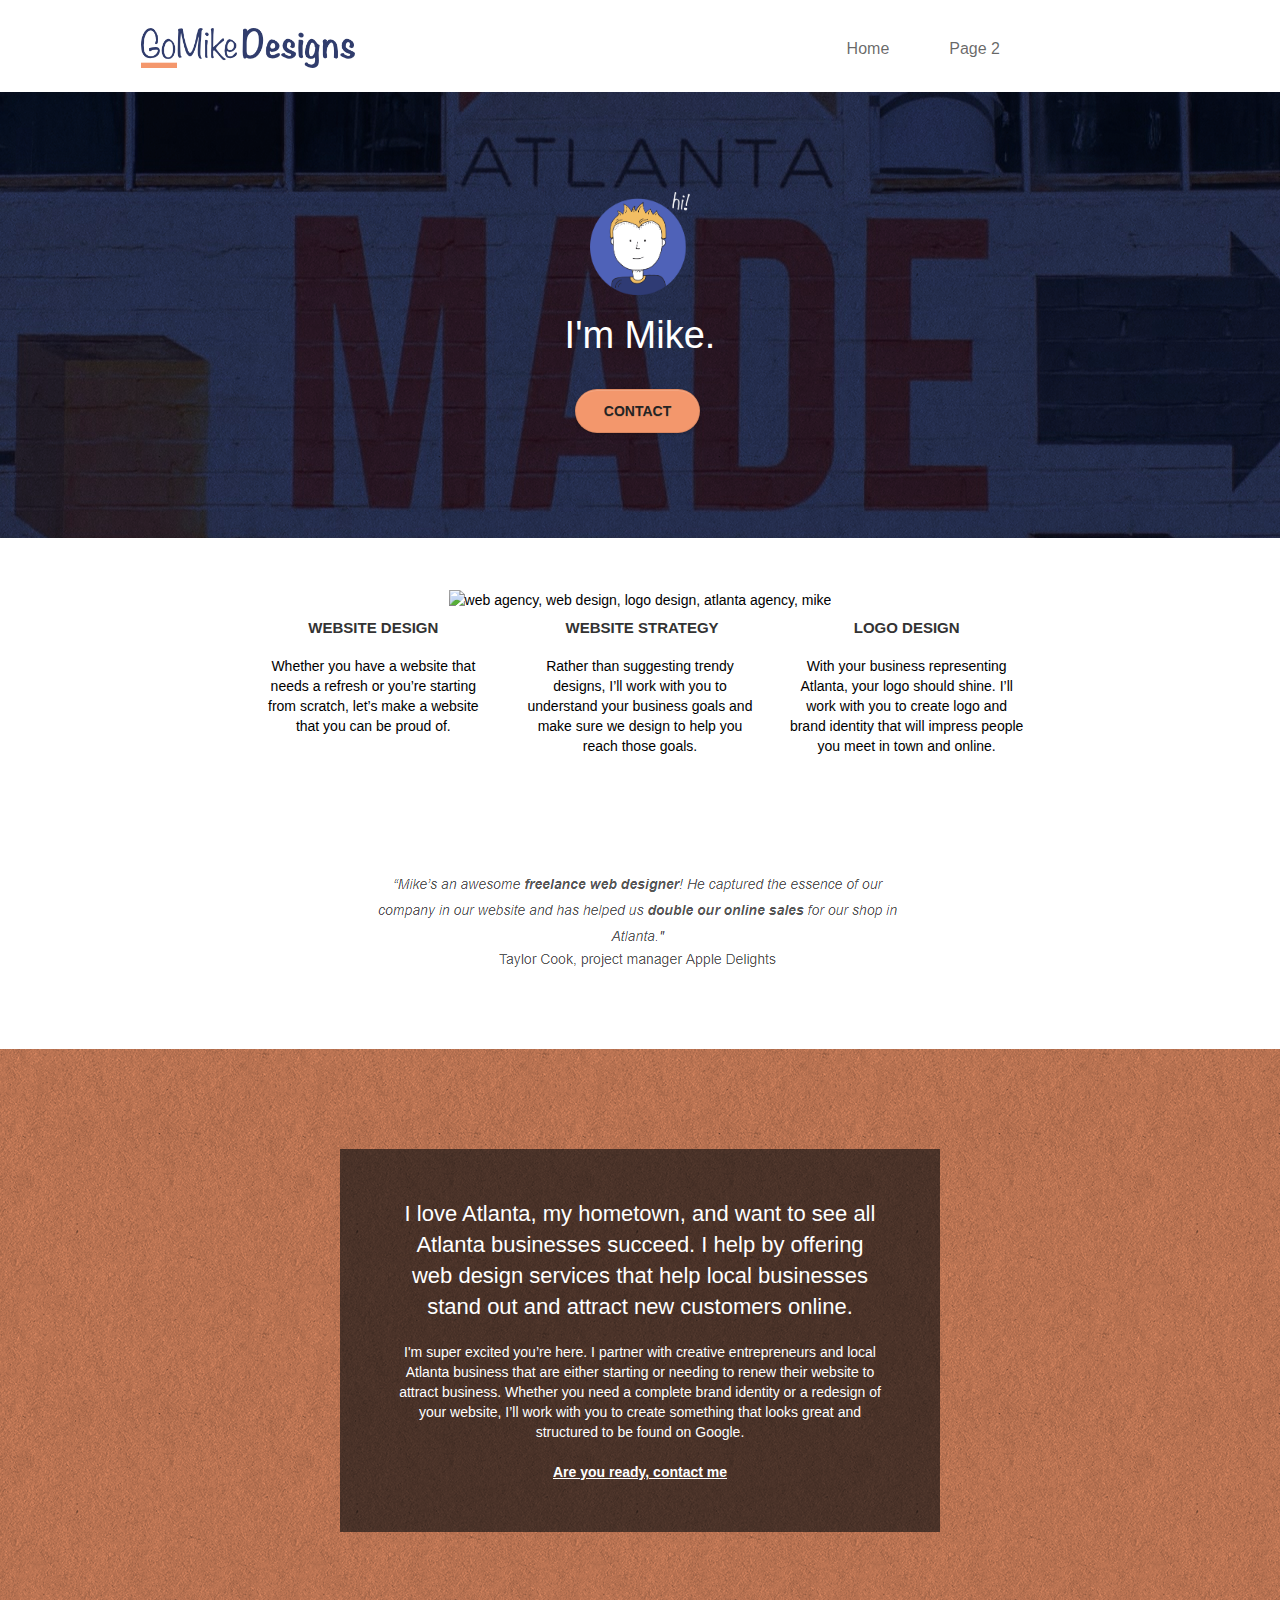
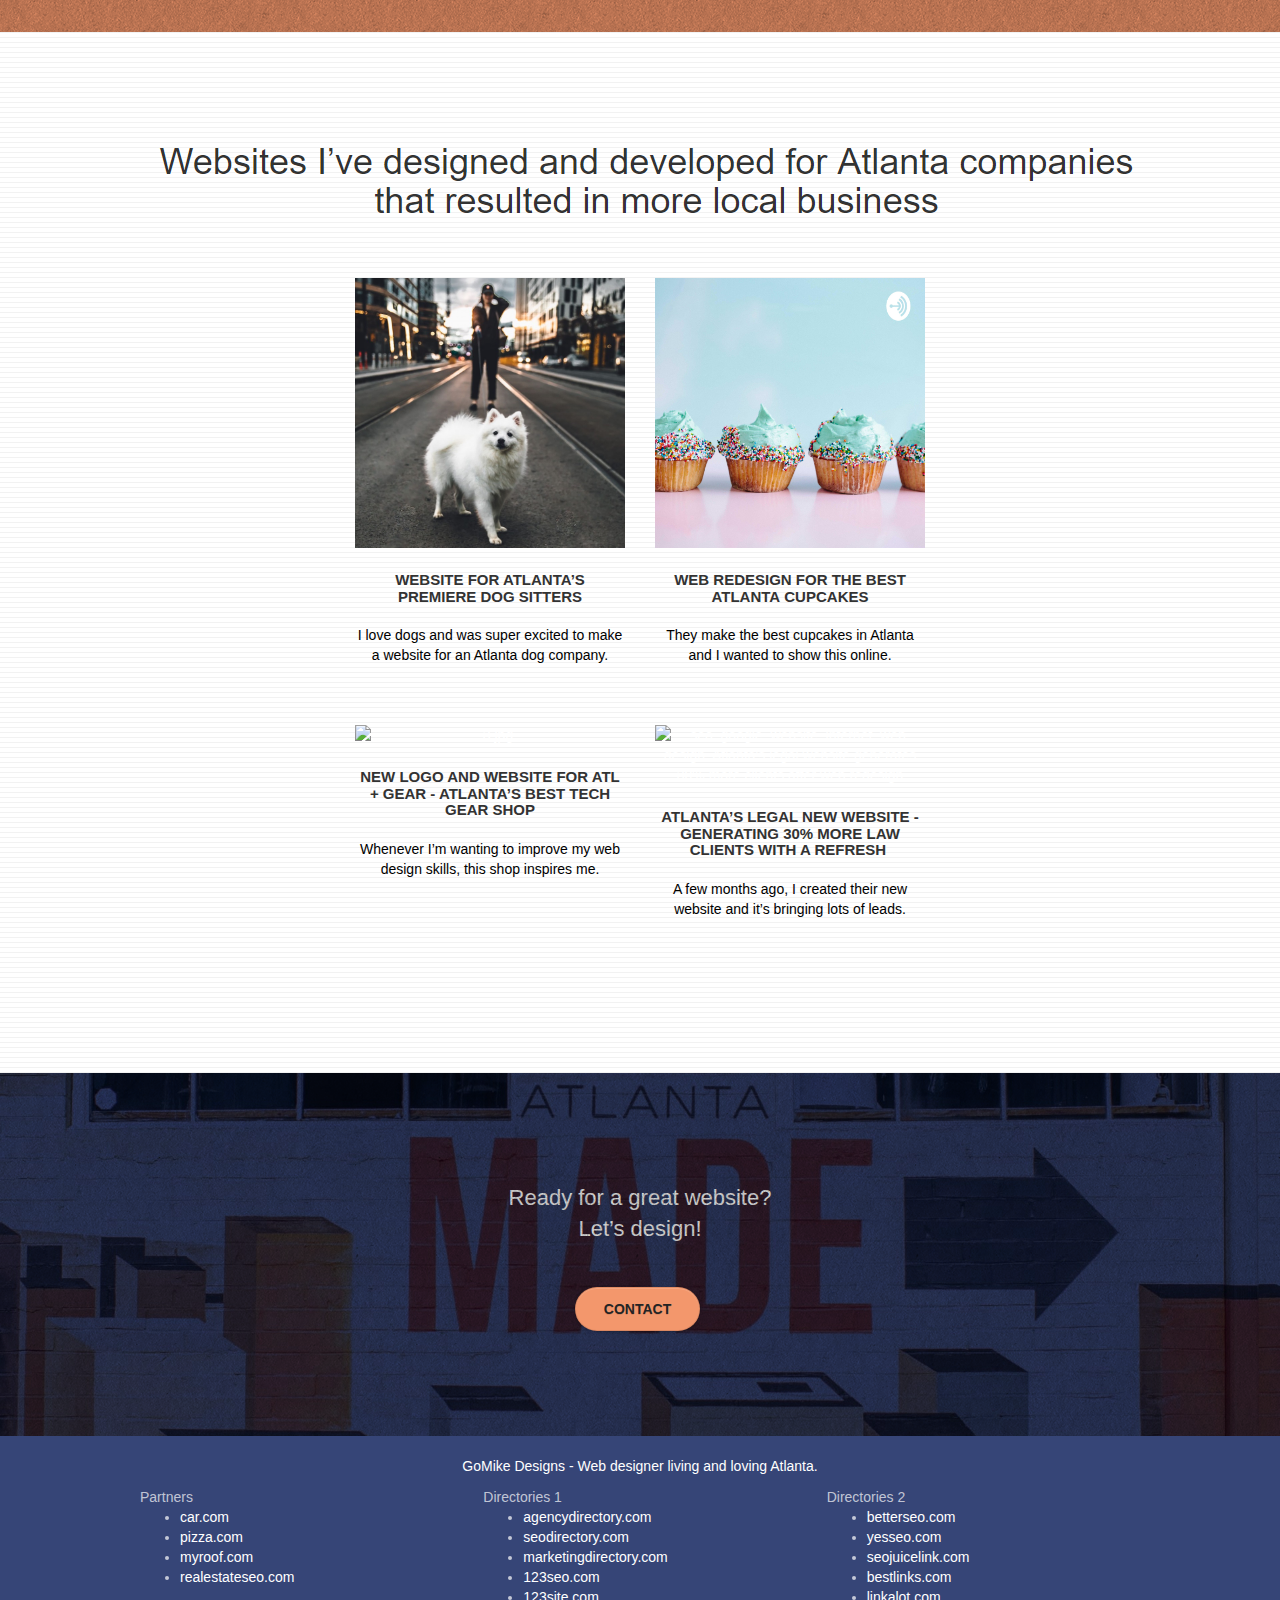
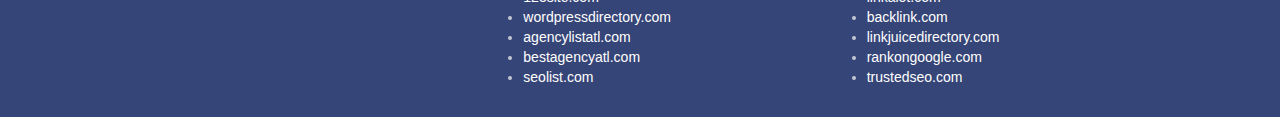
==== commit 32168f17: "Update index.html" ====
--- a/index.html
+++ b/index.html
@@ -1,26 +1,15 @@
 <!doctype html>
-<html lang="Default">
+<html lang="en">
 <head>
+	<title>freelance web designer Atlanta</title>
+
     <meta charset="utf-8">
-    <meta name="keywords" content="seo, google, website, internet, web design, design agency, design agency, design agency, design agency, design agency, design agency, logo design atlanta">
     <meta name="description" content="I'm Mike and your should hire me to build your website">
     <meta name="viewport" content="width=device-width, initial-scale=1.0, viewport-fit=cover">
     <link rel="shortcut icon" type="image/png" href="favicon.jpg">
     
 	<link rel="stylesheet" type="text/css" href="./css/bootstrap.css">
 	<link rel="stylesheet" type="text/css" href="style.css">
-	<link rel="stylesheet" type="text/css" href="./css/font-awesome.css">
-	<link rel="stylesheet" type="text/css" href="./css/et-line.css">
-	
-    
-	<script src="./js/jquery-2.1.0.js"></script>
-	<script src="./js/bootstrap.js"></script>
-	<script src="./js/blocs.js"></script>
-	<script src="./js/jquery.touchSwipe.js"></script>
-	<script src="./js/gmaps.js"></script>
-
-    <title>freelance web designer Atlanta</title>
-
     
 <!-- Analytics -->
  
@@ -36,21 +25,19 @@
 	<div class="container bloc-sm">
 		<nav class="navbar row">
 			<div class="navbar-header">
-					<div class="keywords" style="color:#cccccc;font-size:1px;">web agency atlanta, web strategy, web design, logo, website, web, internet, logo design</div>
 				<a class="navbar-brand" href="index.html"><img src="img/atlanta%20web%20design%20logo.png" alt="logo, seo, google, website, internet, web design, design agency" height="40" /></a>
-					<div class="keywords" style="color:#cccccc;font-size:1px;">web agency atlanta, web strategy, web design, logo, website, web, internet, logo design</div>
-
-				<button id="nav-toggle" type="button" class="ui-navbar-toggle navbar-toggle" data-toggle="collapse" data-target=".navbar-1">
+
+				<button id="nav-toggle" aria-label="button" class="ui-navbar-toggle navbar-toggle" data-toggle="collapse" data-target=".navbar-1">
 					<span class="sr-only">Toggle navigation</span><span class="icon-bar"></span><span class="icon-bar"></span><span class="icon-bar"></span>
 				</button>
 			</div>
 			<div class="collapse navbar-collapse navbar-1 special-dropdown-nav" aria-label="Primary">
 				<ul class="site-navigation nav navbar-nav">
 					<li>
-						<a href="index.html">Home</a>
+						<a aria-label href="index.html">Home</a>
 					</li>
 					<li>
-						<a href="page2.html">Contact me</a>
+						<a aria-label href="page2.html">Page 2</a>
 					</li>
 				</ul>
 			</div>
@@ -65,11 +52,11 @@
 		<div class="row tight-width-whitespace">
 			<div class="col-sm-12">
 				<img src="img/atlanta%20web%20designer%20mike.png" class="center-block image-resize-mode" width="100" alt="atlanta web designer mike,seo, google, website, internet, web design, design agency" />
-				<h1 class="text-center hero-bloc-text tc-white ">
+				<h1 aria-label="I'm Mike" class="text-center hero-bloc-text tc-white ">
 					I'm Mike.
 				</h1>
 				<div class="text-center">
-					<a href="page2.html" class="btn btn-lg btn-clean btn-rd cta-hero btn-atomic-tangerine" id="cta-hero">Contact</a>
+					<a href="page2.html" class="btn btn-lg btn-clean btn-rd cta-hero btn-atomic-tangerine" aria-label="Contact" id="cta-hero">Contact</a>
 				</div>
 			</div>
 		</div>
@@ -82,7 +69,7 @@
 	<div class="container bloc-md">
 		<div class="row">
 			<div class="col-sm-12 text-center">
-				<img alt="web agency, web design, logo design, atlanta agency, mike" src="img/title.png" />
+				<img alt="web agency, web design, logo design, atlanta agency, mike" src="img/title.jpg" />
 			</div>
 		</div>
 		<div class="row voffset-lg med-width-whitespace">
@@ -138,7 +125,7 @@
 					I love Atlanta, my hometown, and want to see all Atlanta businesses succeed. I help by offering web design services that help local businesses stand out and attract new customers online.<br>
 				</h2>
 				<p class="text-center white">
-					I'm super excited you&rsquo;re here. I partner with creative entrepreneurs and local Atlanta business that are either starting or needing to renew their website to attract business. Whether you need a complete brand identity or a redesign of your website, I&rsquo;ll work with you to create something that looks great and structured to be found on Google.<br><br><a class="ltc-white bold-link" href="page2.html">Are you ready, contact me</a><br>
+					I'm super excited you&rsquo;re here. I partner with creative entrepreneurs and local Atlanta business that are either starting or needing to renew their website to attract business. Whether you need a complete brand identity or a redesign of your website, I&rsquo;ll work with you to create something that looks great and structured to be found on Google.<br><br><a class="ltc-white bold-link" aria-label="Are you ready, contact me" href="page2.html">Are you ready, contact me</a><br>
 				</p>
 			</div>
 		</div>
@@ -151,7 +138,7 @@
 	<div class="container bloc-lg">
 		<div class="row">
 			<div class="col-sm-12 text-center">
-								<img alt="web agency, web design, logo design " src="img/title2.png" />
+				<img alt="web agency, web design, logo design " src="img/title2.png" />
 
 			</div>
 		</div>
@@ -177,7 +164,7 @@
 		</div>
 		<div class="row tight-width-whitespace portfolio-row">
 			<div class="col-sm-6">
-				<a href="#" data-lightbox="img/3.bmp" data-gallery-id="gallery-1" data-caption="New logo and website for Atlanta's best tech gear shop" data-frame="snapshot-lb"><img src="img/3.bmp" class="img-responsive portfolio-thumb" alt="3.jpg" /></a>
+				<a href="#" data-lightbox="img/3.bmp" data-gallery-id="gallery-1" data-caption="New logo and website for Atlanta's best tech gear shop" data-frame="snapshot-lb"><img src="img/3.jpg" class="img-responsive portfolio-thumb" alt="3.jpg" /></a>
 				<h3 class="mg-md text-center">
 					New logo and website for Atl + Gear - Atlanta&rsquo;s best tech gear shop
 				</h3>
@@ -186,7 +173,7 @@
 				</p>
 			</div>
 			<div class="col-sm-6">
-				<a href="#" data-lightbox="img/4.bmp" data-gallery-id="gallery-1" data-caption="Atlanta's legal website generates 30% more clients after web redesign" data-frame="snapshot-lb"><img src="img/4.bmp" class="img-responsive portfolio-thumb" alt="seo, google, website, internet, web design, Atlanta's legal website generates 30% more clients after web redesign" /></a>
+				<a href="#" data-lightbox="img/4.bmp" data-gallery-id="gallery-1" data-caption="Atlanta's legal website generates 30% more clients after web redesign" data-frame="snapshot-lb"><img src="img/4.jpg" class="img-responsive portfolio-thumb" alt="seo, google, website, internet, web design, Atlanta's legal website generates 30% more clients after web redesign" /></a>
 				<h3 class="mg-md text-center">
 					Atlanta&rsquo;s legal new website - Generating 30% more law clients with a refresh&nbsp;
 				</h3>
@@ -207,7 +194,7 @@
 				Ready for a great website? <br>Let&rsquo;s design!
 			</h2>
 			<div class="col-sm-12 text-center">
-				<a href="page2.html" class="btn btn-atomic-tangerine btn-clean btn-rd btn-lg cta-hero">Contact</a>
+				<a aria-label="Contact" href="page2.html" class="btn btn-atomic-tangerine btn-clean btn-rd btn-lg cta-hero">Contact</a>
 			</div>
 		</div>
 	</div>
@@ -225,26 +212,26 @@
 				<div class="row row-no-gutters social">
 					<div class="col-sm-3">
 						<div class="text-center">
-							<a class="social" href="index.html"><span class="fa fa-twitter icon-md"></span></a>
-						</div>
-					</div>
-					<div class="col-sm-3">
-						<div class="text-center">
-							<a class="social" href="index.html"><span class="fa fa-facebook icon-md"></span></a>
-						</div>
-					</div>
-					<div class="col-sm-3">
-						<div class="text-center">
-							<a class="social" href="index.html"><span class="fa fa-dribbble icon-md"></span></a>
-						</div>
-					</div>
-					<div class="col-sm-3">
-						<div class="text-center">
-							<a class="social" href="index.html"><span class="fa fa-instagram icon-md"></span></a>
-						</div>
-					</div>
-
-					<div class="keywords" style="color:#364577;">web agency atlanta, web strategy, web design, logo, website, web, internet, logo design</div>
+							<a aria-label="Twitter" class="twitter" href="index.html"><span class="fa fa-twitter icon-md"></span></a>
+						</div>
+					</div>
+					<div class="col-sm-3">
+						<div class="text-center">
+							<a aria-label="Facebook" class="facebook" href="index.html"><span class="fa fa-facebook icon-md"></span></a>
+						</div>
+					</div>
+					<div class="col-sm-3">
+						<div class="text-center">
+							<a aria-label="dribbble" class="dribble" href="index.html"><span class="fa fa-dribbble icon-md"></span></a>
+						</div>
+					</div>
+					<div class="col-sm-3">
+						<div class="text-center">
+							<a aria-label="instagram" class="instagram" href="index.html"><span class="fa fa-instagram icon-md"></span></a>
+						</div>
+					</div>
+
+					<div class="keywords" style="color:#364577;"></div>
 
 				</div>
 					<div class="row">
@@ -294,7 +281,6 @@
 
 </div>
 <!-- Main container END -->
-    
 
 </body>
 </html>
--- a/style.css
+++ b/style.css
@@ -334,6 +334,7 @@
     float: left;
     margin-top: 4px;
     font-size: 16px;
+    padding: 10px 15px;
 }
 
 .navbar-nav .open .dropdown-menu > li > a {
@@ -517,7 +518,7 @@
 .form-control {
     border-color: rgba(0, 0, 0, .1);
     box-shadow: none;
-    width:320px;
+    width: 500px;
 }
 
 .scrollToTop {
@@ -700,7 +701,7 @@
 
 .cta-hero {
     margin-top: 22px;
-    color: #FFFFFF!important;
+    color: #242424 !important;
     text-transform: uppercase;
     padding: 12px 28px 12px 28px;
     font-size: 1.0em;
@@ -798,7 +799,7 @@
 
 .btn-atomic-tangerine {
     background: #F3976C;
-    color: #FFFFFF!important;
+    color: #242424!important;
 }
 
 .btn-atomic-tangerine:hover {
@@ -815,7 +816,7 @@
 }
 
 .ltc-atomic-tangerine {
-    color: #F3976C!important;
+    color: #7c4d37!important;
 }
 
 .ltc-atomic-tangerine:hover {
@@ -883,10 +884,10 @@
         background-attachment: scroll;
     }
     .text-center img{
-        width: 1030px;
+        width: 100%;
     }
     .l-bloc {
-        width: 1030px;
+        width: 980px;
 
     }
 }
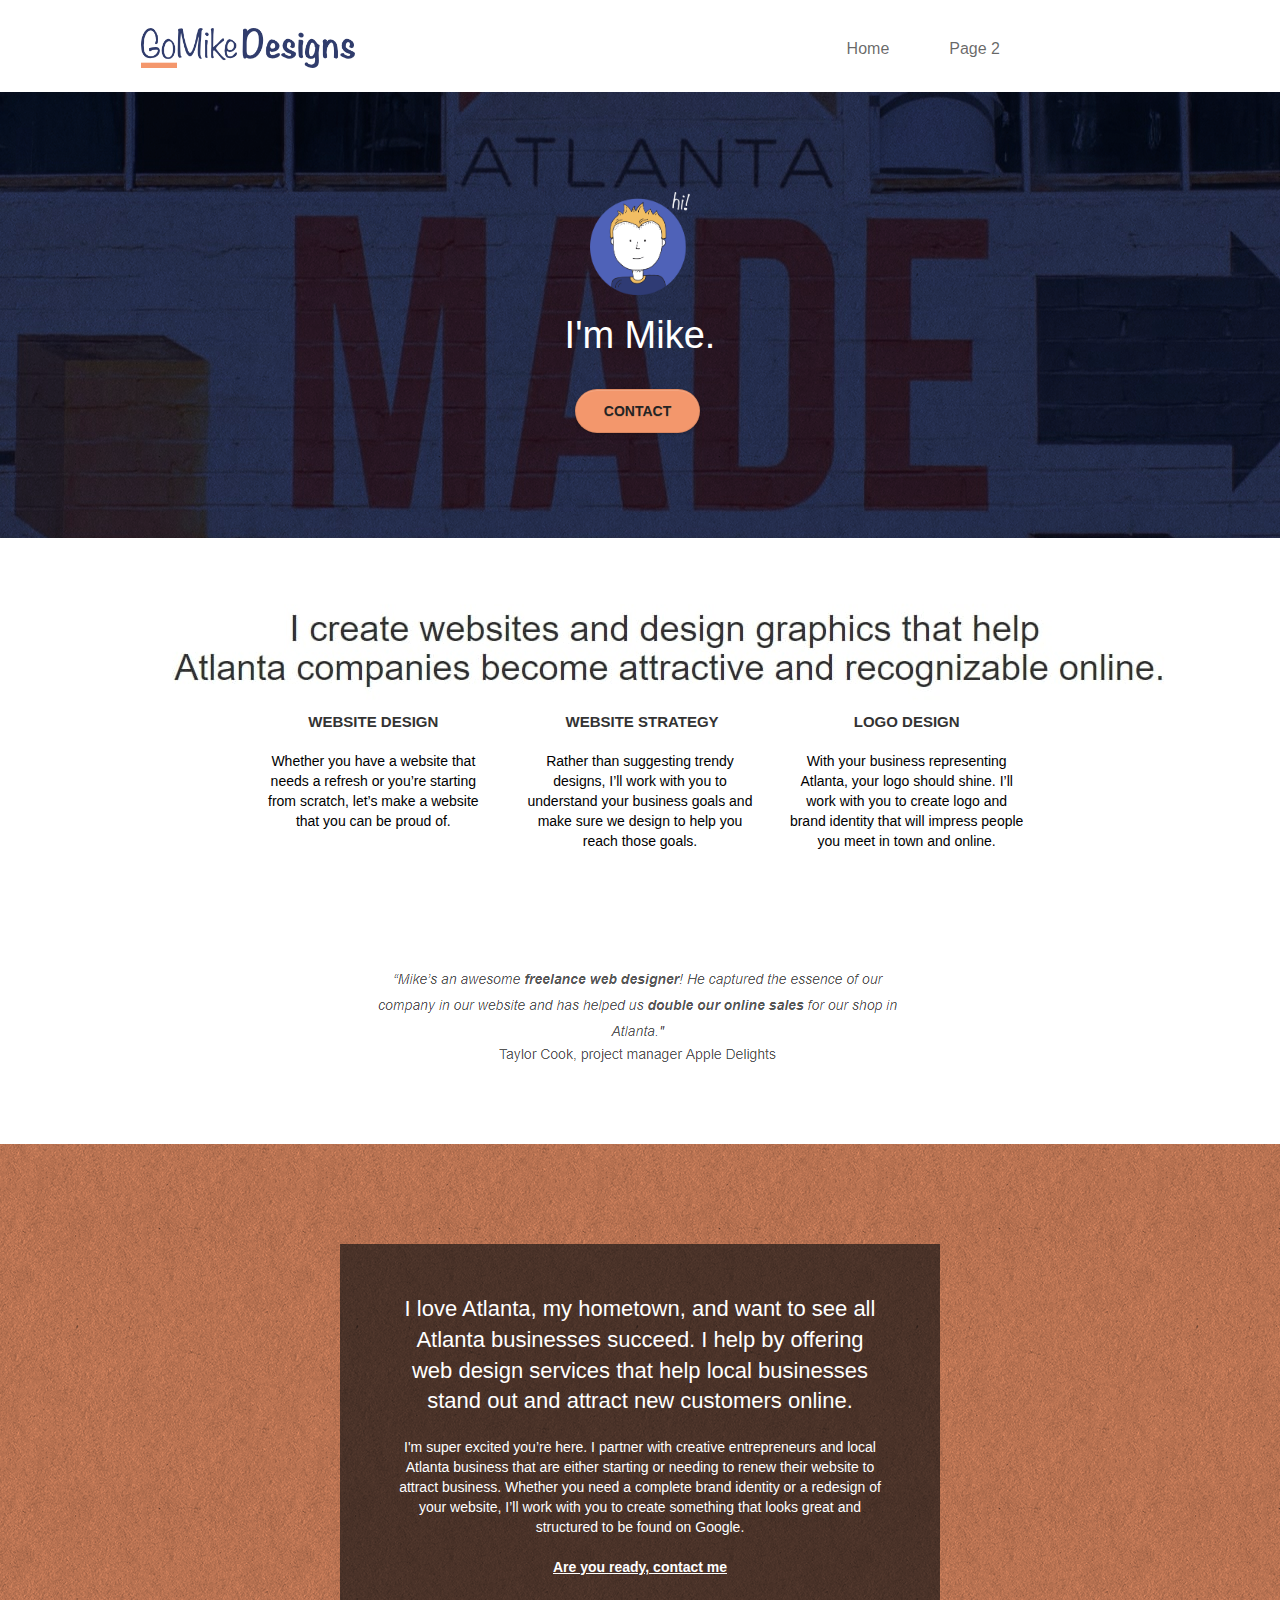
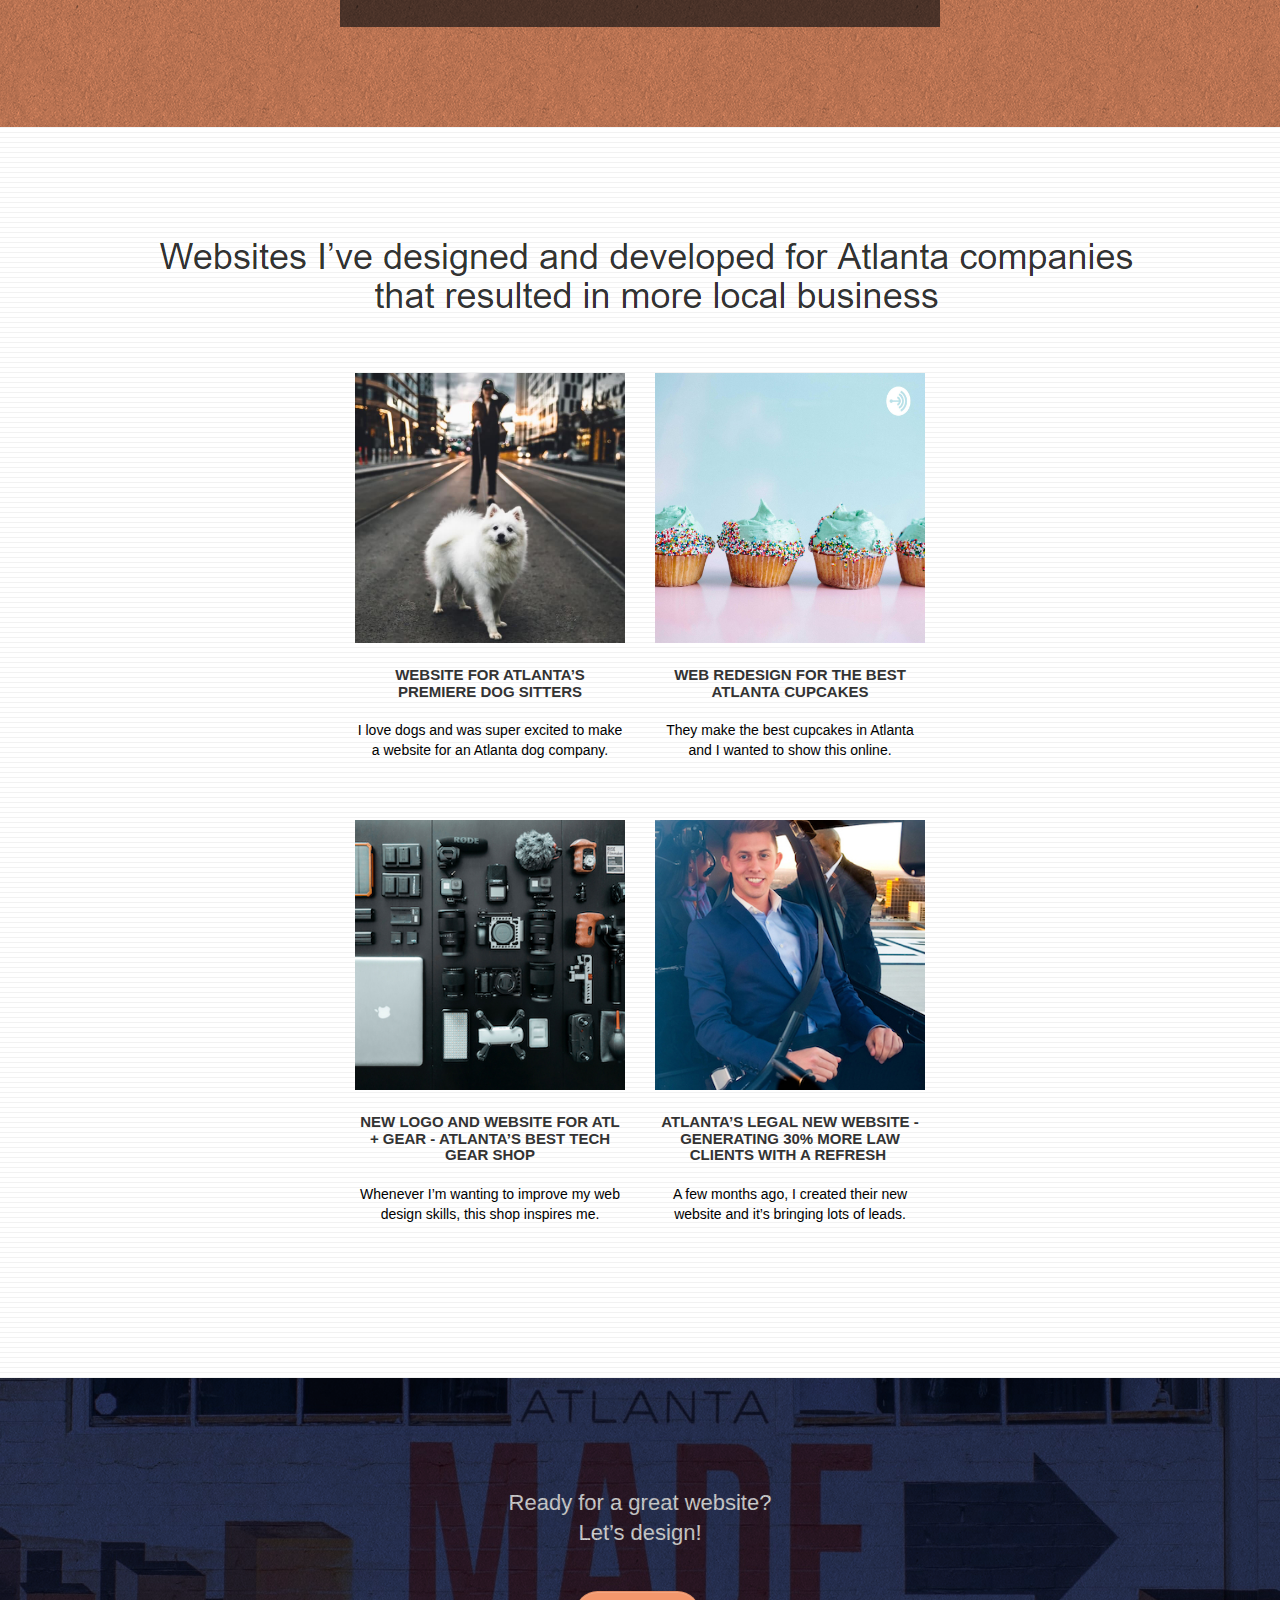
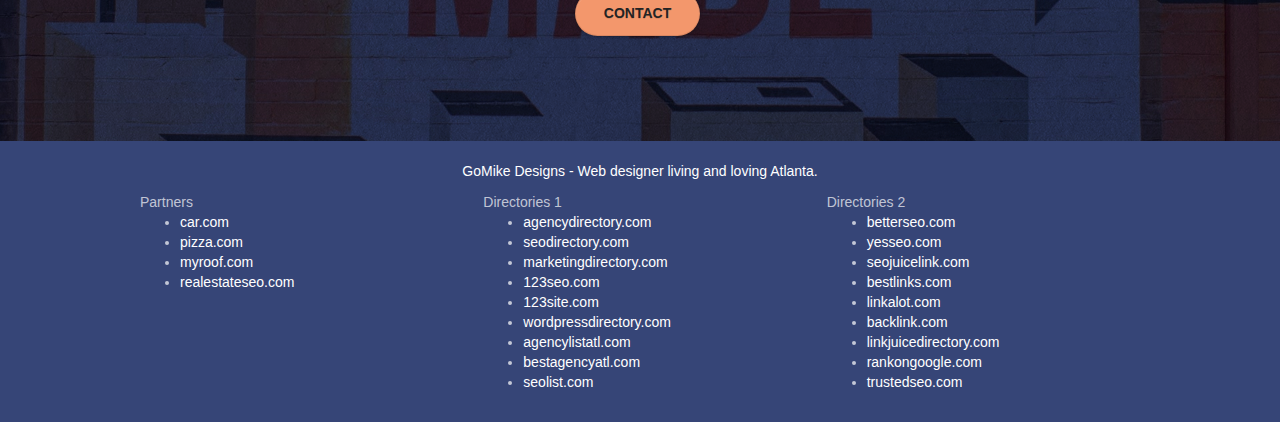
==== commit 1c4d3b19: "Update index.html" ====
--- a/index.html
+++ b/index.html
@@ -31,7 +31,7 @@
 					<span class="sr-only">Toggle navigation</span><span class="icon-bar"></span><span class="icon-bar"></span><span class="icon-bar"></span>
 				</button>
 			</div>
-			<div class="collapse navbar-collapse navbar-1 special-dropdown-nav" aria-label="Primary">
+			<div class="collapse navbar-collapse navbar-1 special-dropdown-nav">
 				<ul class="site-navigation nav navbar-nav">
 					<li>
 						<a aria-label href="index.html">Home</a>
@@ -52,7 +52,7 @@
 		<div class="row tight-width-whitespace">
 			<div class="col-sm-12">
 				<img src="img/atlanta%20web%20designer%20mike.png" class="center-block image-resize-mode" width="100" alt="atlanta web designer mike,seo, google, website, internet, web design, design agency" />
-				<h1 aria-label="I'm Mike" class="text-center hero-bloc-text tc-white ">
+				<h1 class="text-center hero-bloc-text tc-white ">
 					I'm Mike.
 				</h1>
 				<div class="text-center">
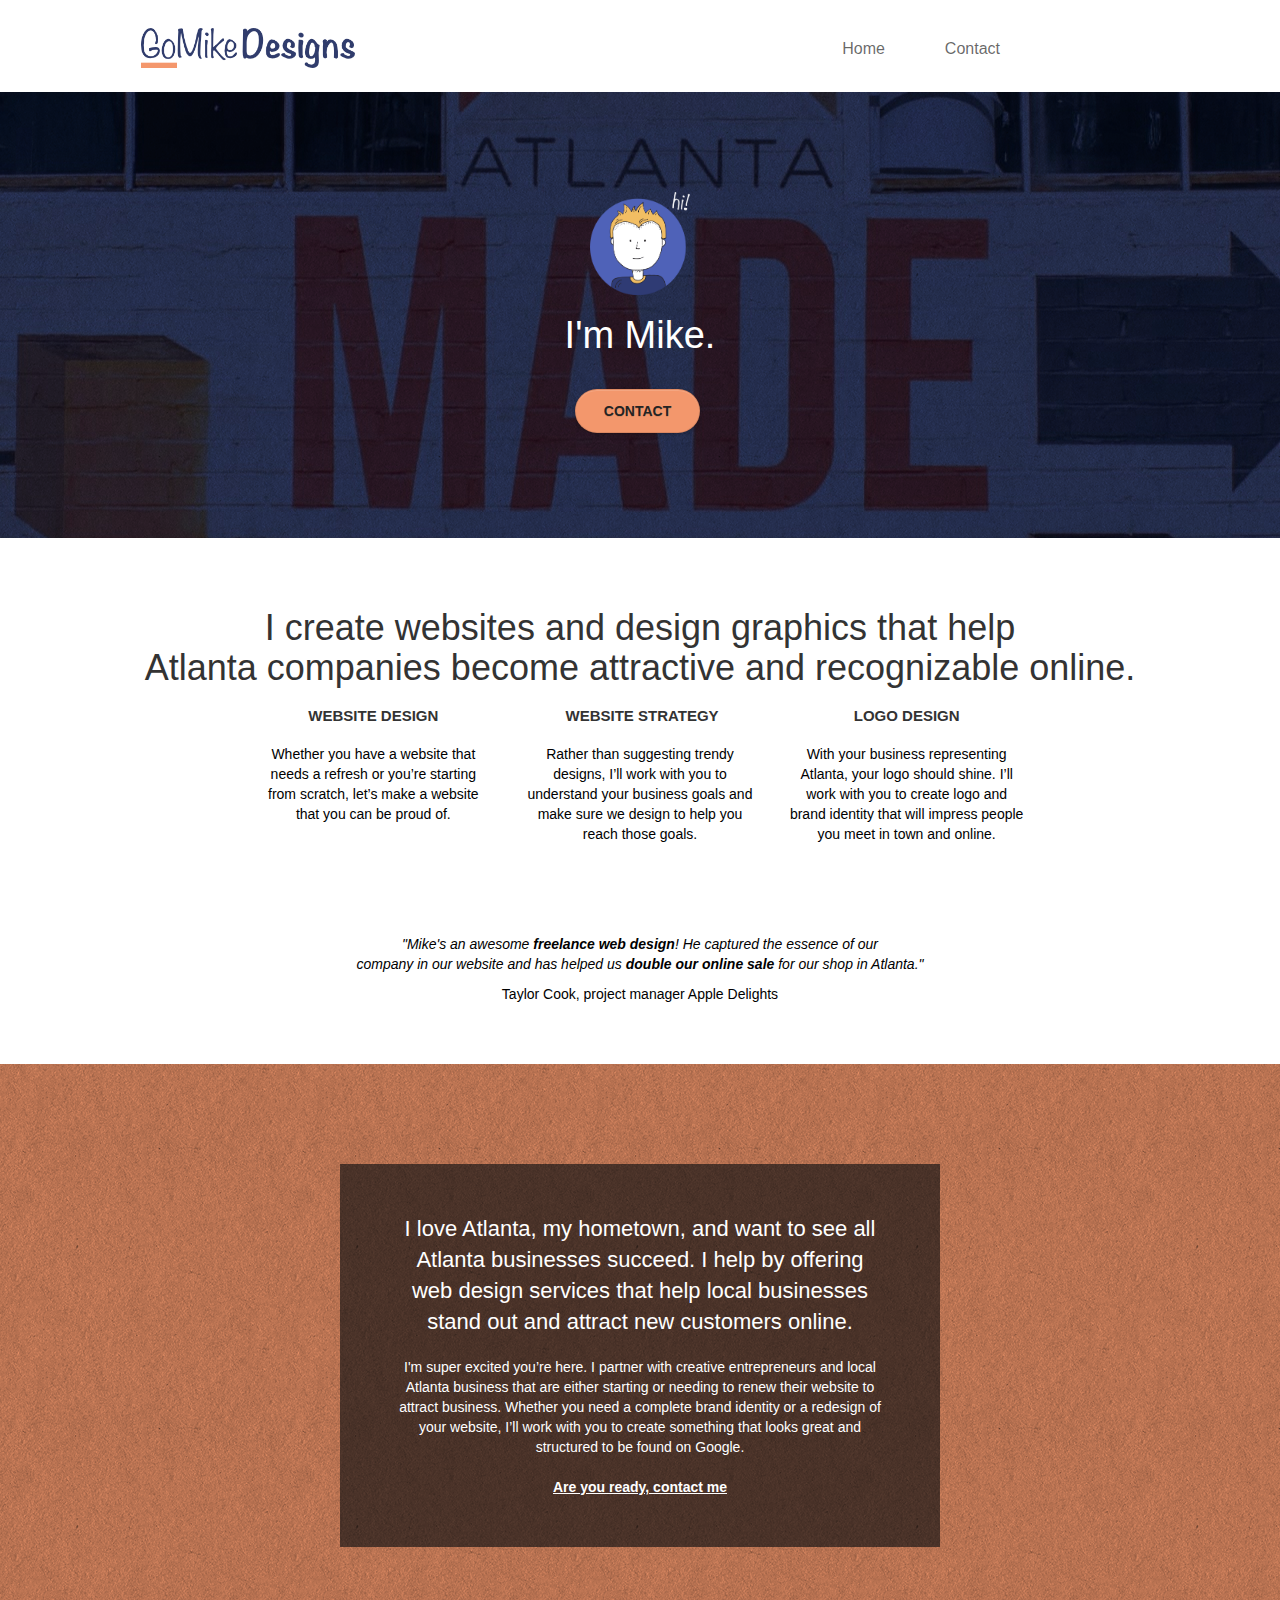
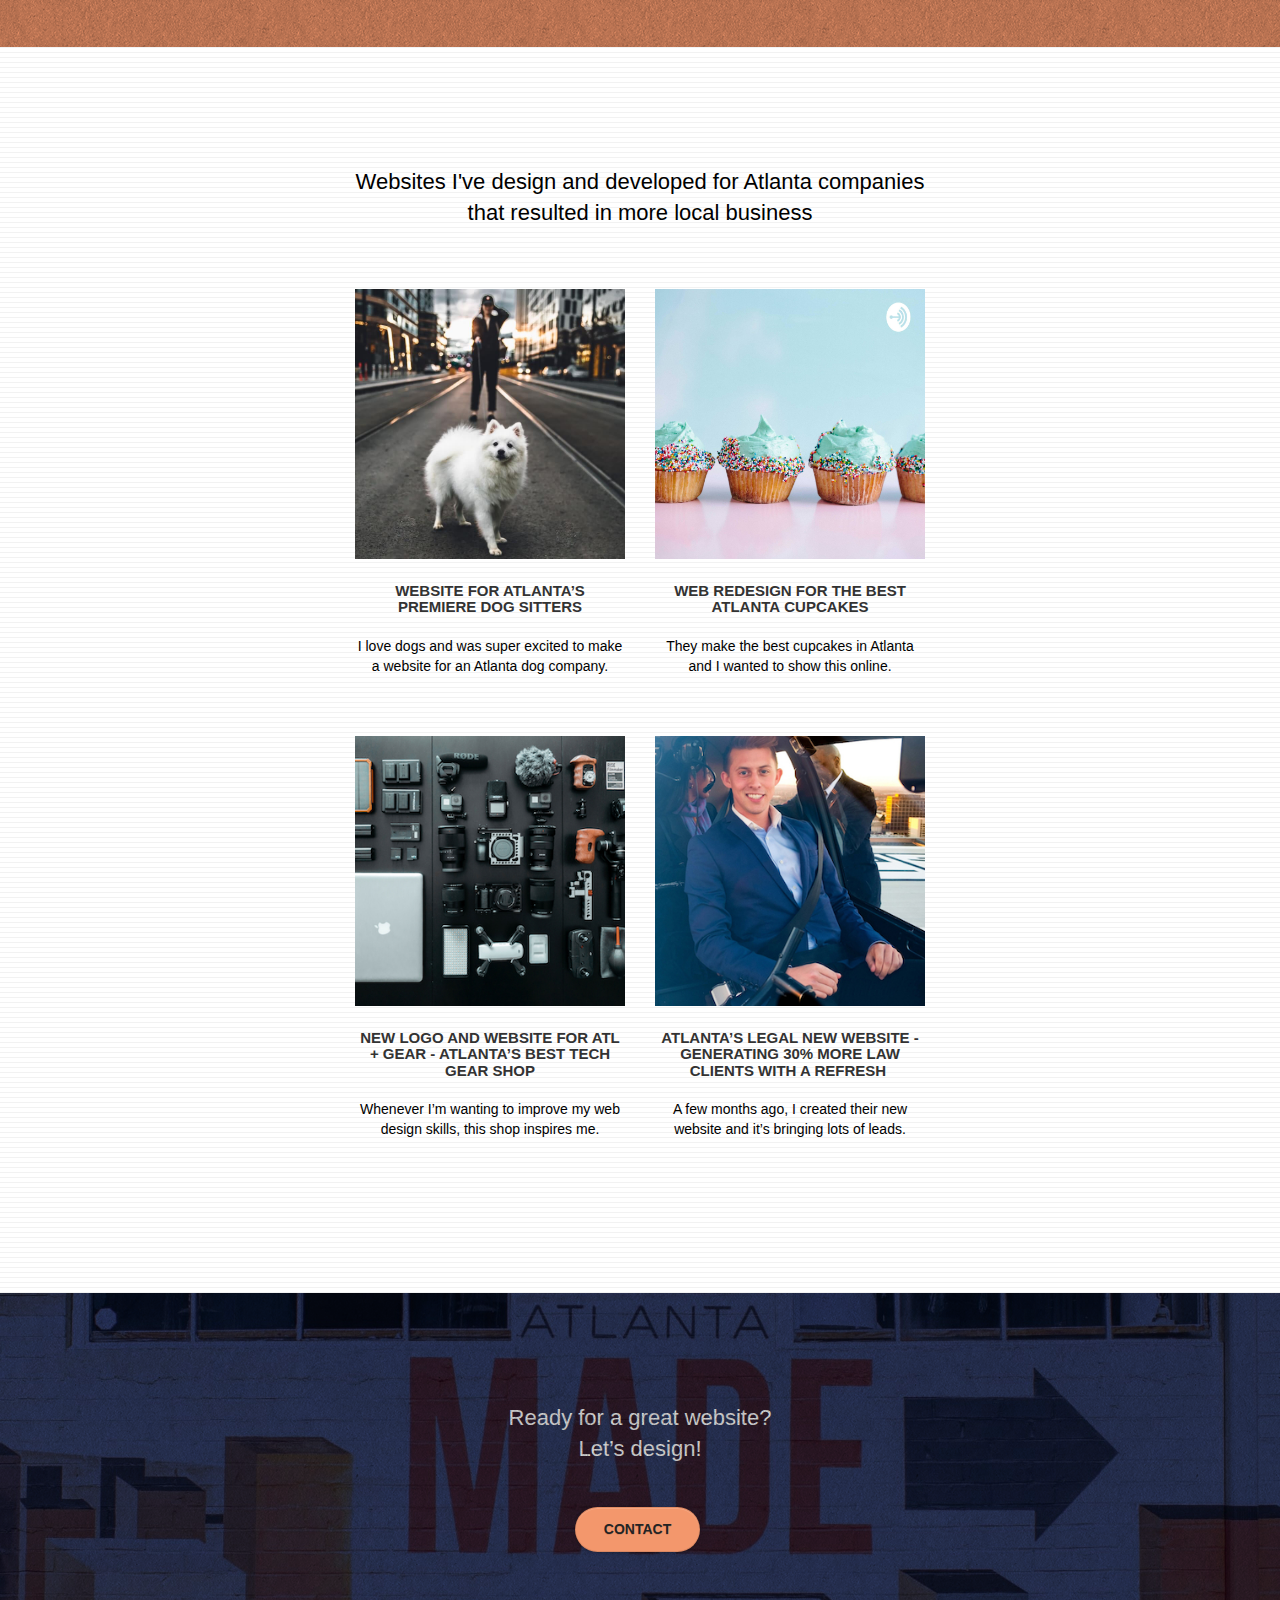
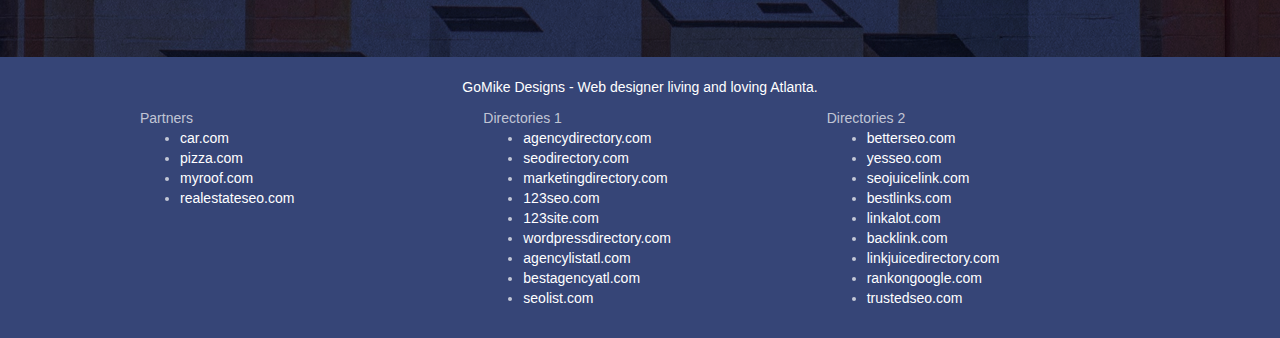
==== commit f74a4f5a: "Update index.html" ====
--- a/index.html
+++ b/index.html
@@ -31,13 +31,13 @@
 					<span class="sr-only">Toggle navigation</span><span class="icon-bar"></span><span class="icon-bar"></span><span class="icon-bar"></span>
 				</button>
 			</div>
-			<div class="collapse navbar-collapse navbar-1 special-dropdown-nav">
+			<div class="collapse navbar-collapse navbar-1 special-dropdown-nav" aria-label="Primary">
 				<ul class="site-navigation nav navbar-nav">
 					<li>
 						<a aria-label href="index.html">Home</a>
 					</li>
 					<li>
-						<a aria-label href="page2.html">Page 2</a>
+						<a aria-label href="page2.html">Contact</a>
 					</li>
 				</ul>
 			</div>
@@ -52,7 +52,7 @@
 		<div class="row tight-width-whitespace">
 			<div class="col-sm-12">
 				<img src="img/atlanta%20web%20designer%20mike.png" class="center-block image-resize-mode" width="100" alt="atlanta web designer mike,seo, google, website, internet, web design, design agency" />
-				<h1 class="text-center hero-bloc-text tc-white ">
+				<h1 aria-label="I'm Mike" class="text-center hero-bloc-text tc-white ">
 					I'm Mike.
 				</h1>
 				<div class="text-center">
@@ -69,7 +69,7 @@
 	<div class="container bloc-md">
 		<div class="row">
 			<div class="col-sm-12 text-center">
-				<img alt="web agency, web design, logo design, atlanta agency, mike" src="img/title.jpg" />
+				<h1> I create websites and design graphics that help <br>Atlanta companies become attractive and recognizable online. </h1>
 			</div>
 		</div>
 		<div class="row voffset-lg med-width-whitespace">
@@ -109,7 +109,8 @@
 		</div>
 		<div class="row voffset-lg voffset">
 			<div class="col-xs-12 col-md-8 col-md-offset-2 text-center">
-				<img alt="web agency, web design, logo design " src="img/quote.png" />
+				<p> <i>"Mike's an awesome <b>freelance web design</b>! He captured the essence of our<br>company in our website and has helped us<b> double our online sale </b>for our shop in Atlanta."</i></p>
+				<p>Taylor Cook, project manager Apple Delights</p>
 			</div>
 		</div>
 	</div>
@@ -138,7 +139,7 @@
 	<div class="container bloc-lg">
 		<div class="row">
 			<div class="col-sm-12 text-center">
-				<img alt="web agency, web design, logo design " src="img/title2.png" />
+				<h2> Websites I've design and developed for Atlanta companies <br> that resulted in more local business</h2>
 
 			</div>
 		</div>
@@ -284,3 +285,4 @@
 
 </body>
 </html>
+
